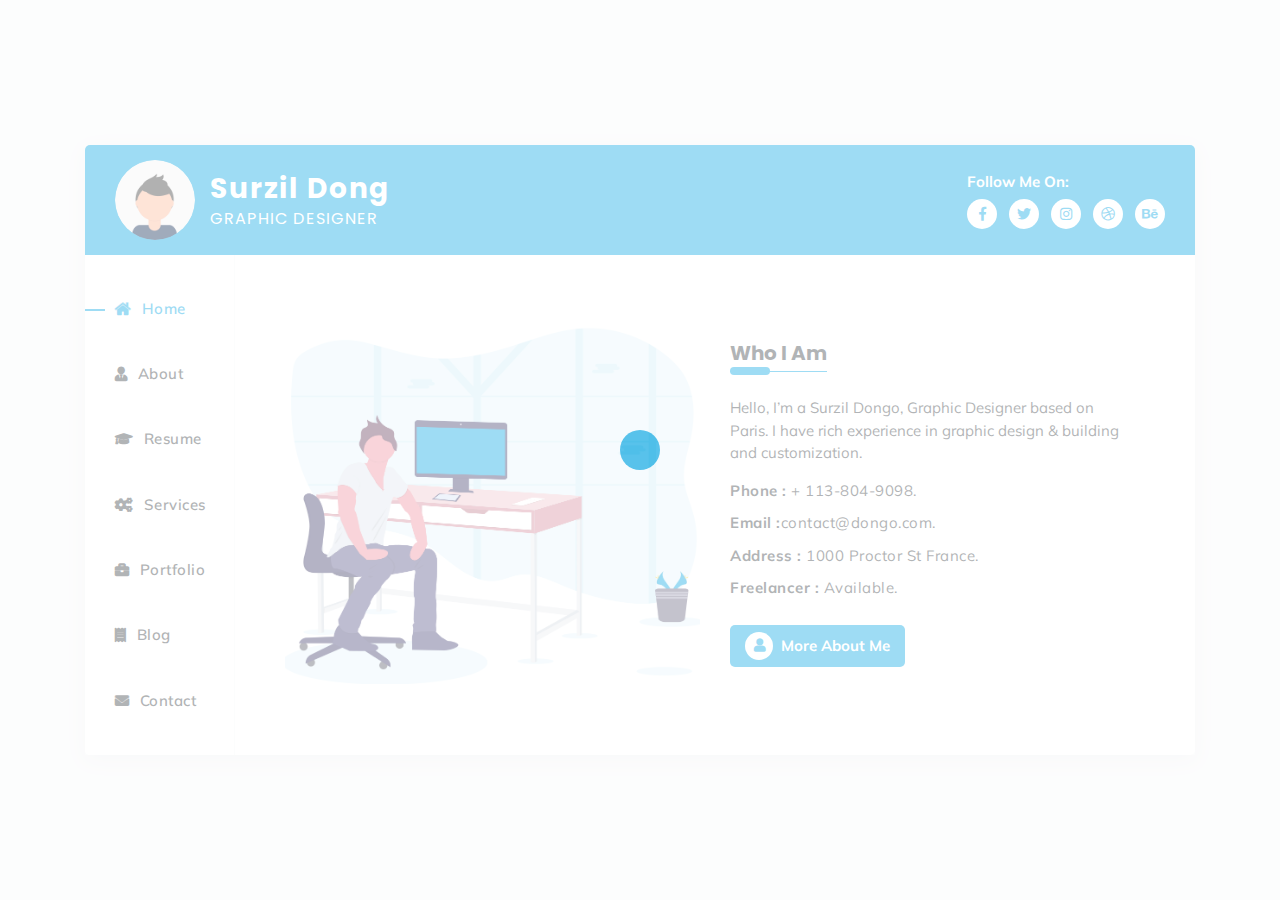
==== templates/JustTemplate/index-1.html @ 607d8e4d "app created" ====
<!doctype html>
<html lang="en">


<!-- Mirrored from assiagroupe.tech/dongo/dongo/index-1.html by HTTrack Website Copier/3.x [XR&CO'2014], Thu, 15 Feb 2024 16:10:01 GMT -->
<head>
    <!-- Meta -->
    <meta charset="UTF-8">
    <meta name="viewport" content="width=device-width, initial-scale=1.0">
    <meta http-equiv="X-UA-Compatible" content="ie=edge">

    <!-- favicon -->
    <link rel="icon" sizes="16x16" href="assets/img/favicon.png">

    <!-- Title -->
    <title> Dongo - vCard / Resume / Portfolio </title>

    <!-- CSS Plugins -->
    <link rel="stylesheet" href="assets/css/all.css">
    <link rel="stylesheet" href="assets/css/elegant-font-icons.css">
    <link rel="stylesheet" href="assets/css/bootstrap.min.css">
    <link rel="stylesheet" href="assets/css/magnific-popup.css">
    <link rel="stylesheet" href="assets/css/owl.carousel.css">

    <!-- Font Google -->
    <link href="https://fonts.googleapis.com/css?family=Poppins:300,400,500,600,700,800,900&amp;display=swap" rel="stylesheet">
    <link href="https://fonts.googleapis.com/css?family=Muli:300,400,500,600,700,800,900&amp;display=swap" rel="stylesheet">

    <!-- main style -->
    <link rel="stylesheet" href="assets/css/style.css">
    <link rel="stylesheet" href="assets/css/colors/color-1.css">
</head>

<body data-spy="scroll" data-target="#scrollspy" data-offset="1">

    <div class="page">
        <!--background -->
        <div class="bg">
            <ul class="bg-circles">
                <li></li>
                <li></li>
                <li></li>
                <li></li>
                <li></li>
                <li></li>
                <li></li>
                <li></li>
                <li></li>
                <li></li>
            </ul>
        </div>

        <div class="info-tab-area">
            <div class="container">
                <div class="info-tab-section">
                    <!--header-->
                    <div class="header d-flex align-items-center">
                        <div class="container">
                            <div class="row">
                                <div class="col-12">
                                    <div class="profile d-flex align-items-center">
                                        <div class="d-flex align-items-center">
                                            <a href="index-1.html"><img src="assets/img/profile.png" alt=""></a>
                                            <a class="desc" href="index-1.html">
                                                <h3 class="text-white mb-0">Surzil Dong</h3>
                                                <h6 class="text-white mb-0">GRAPHIC DESIGNER</h6>
                                            </a>
                                        </div>

                                        <!--social-links-->
                                        <div class="social-links ml-auto">
                                            <p class="text-white mb-5">Follow Me On:</p>
                                            <ul class="list-inline">
                                                <li><a href="#" class="text-white"><i class="fab fa-facebook-f"></i></a></li>
                                                <li><a href="#" class="text-white"><i class="fab fa-twitter"></i></a></li>
                                                <li><a href="#" class="text-white"><i class="fab fa-instagram"></i></a></li>
                                                <li><a href="#" class="text-white"><i class="fab fa-dribbble"></i></a></li>
                                                <li><a href="#" class="text-white"><i class="fab fa-behance"></i></a>
                                                </li>
                                            </ul>
                                        </div>

                                        <!--btn-toggle-->
                                        <div class="btn-toggler ml-auto" id="btnToggle">
                                            <span></span>
                                        </div>
                                    </div>
                                </div>
                            </div>
                        </div>
                    </div>

                    <!--info-tab-->
                    <div class="info-tab">
                        <!--navigation-->
                        <ul class="nav nav-tabs" id="myTab" role="tablist">
                            <li class="nav-item">
                                <a class="nav-link active" id="home-tab" data-toggle="tab" href="#home" role="tab" aria-controls="home" aria-selected="true">
                                    <span> <i class="fas fa-home"></i></span>
                                    <span>Home</span>
                                </a>
                            </li>
                            <li class="nav-item">
                                <a class="nav-link" id="about-tab" data-toggle="tab" href="#about" role="tab" aria-controls="about" aria-selected="false">
                                    <span><i class="fas fa-user-tie"></i></span>
                                    <span> About</span>
                                </a>
                            </li>

                            <li class="nav-item">
                                <a class="nav-link" id="resume-tab" data-toggle="tab" href="#resume" role="tab" aria-controls="resume" aria-selected="false">
                                    <span><i class="fas fa-graduation-cap"></i></span>
                                    <span>Resume</span>
                                </a>
                            </li>
                           
                            <li class="nav-item">
                                <a class="nav-link" id="services-tab" data-toggle="tab" href="#services" role="tab" aria-controls="services" aria-selected="false">
                                    <span><i class="fas fa-cogs"></i></span>
                                    <span>services</span>
                                </a>
                            </li>
                            <li class="nav-item">
                                <a class="nav-link" id="portfolio-tab" data-toggle="tab" href="#portfolio" role="tab" aria-controls="portfolio" aria-selected="false">
                                    <span><i class="fas fa-briefcase"></i></span>
                                    <span>Portfolio</span>
                                </a>
                            </li>
                           
                            <li class="nav-item">
                                <a class="nav-link" id="blog-tab" data-toggle="tab" href="#blog" role="tab" aria-controls="blog" aria-selected="false">
                                    <span><i class="fas fa-receipt"></i></span>
                                    <span>Blog</span>
                                </a>
                            </li>
                            <li class="nav-item">
                                <a class="nav-link" id="contact-tab" data-toggle="tab" href="#contact" role="tab" aria-controls="contact" aria-selected="false">
                                    <span><i class="fas fa-envelope"></i></span>
                                    <span>Contact</span>
                                </a>
                            </li>
                        </ul>

                        <!--tab-content-->
                        <div class="tab-content" id="myTabContent">
                            <!--Home-->
                            <div class="tab-pane fade show active" id="home" role="tabpanel" aria-labelledby="home-tab">
                                <div class="home-area d-flex align-items-center">
                                    <div class="home section">
                                        <div class="row">
                                            <div class="col-lg-6">
                                                <div class="hero">
                                                    <img src="assets/img/hero-1.png" alt="">
                                                </div>
                                            </div>
                                            <div class="col-lg-6 d-flex align-items-center">
                                                <div class="content">
                                                    <div class="section-title">
                                                        <h5>Who I Am</h5>
                                                    </div>
                                                    <p class="max-width-400 text-dark mb-15">
                                                        Hello, I’m a Surzil Dongo, Graphic Designer based on Paris.
                                                         I have rich experience in graphic design & building and customization.
                                                    </p>

                                                    <ul class="info list-inline mb-15">
                                                        <li class="text-dark"><span class="font-w-700">Phone :</span> + 113-804-9098.</li>
                                                        <li class="text-dark"><span class="font-w-700">Email :</span><a href="mailto:contact@dongo.com" class="text-dark">contact@dongo.com.</a></li>
                                                        <li class="text-dark"><span class="font-w-700">Address :</span> 1000 Proctor St France.</li>
                                                        <li class="text-dark"><span class="font-w-700">Freelancer :</span> Available.</li>
                                                    </ul>

                                                    <a href="#about" class="btn-custom" >
                                                        <span><i class="fas fa-user"></i></span>
                                                        <span>more about me</span>
                                                    </a>
                                                </div>
                                            </div>
                                        </div>
                                    </div>
                                </div>
                            </div>
                            <!--about-->
                            <div class="tab-pane fade" id="about" role="tabpanel" aria-labelledby="about-tab">
                                <div class="about section">
                                    <div class="row">
                                        <div class="col-md-12">
                                            <div class="section-title">
                                                <h5>About Me</h5>
                                            </div>
                                        </div>
                                    </div>
                                    <div class="row mb-20">
                                        <div class="col-lg-8">
                                            <div class="bio">
                                                <h6 class="cd-headline clip text-dark mb-15">
                                                    I Am a <span class="base-color"> Graphic Designer</span> based in Paris
                                                </h6>
                                                <p> Hi! , I am a graphic designer, and I'm very passionate and dedicated to my work. With 8 years experience
                                                        as a professional graphic designer, I have acquired the skills and knowledge
                                                         necessary to make your project a success.</p>  
                                                <p> 
                                                        but I find the most satisfaction in seeing the finished product do everything
                                                        for you that it was created to do
                                                        but I find the most
                                                        satisfaction in seeing the finished product do everything for you 
                                                        that it was created to do.  
                                                </p>
                                                <img src="assets/img/signature.png" alt="" class="mb-30 mt-5">
                                                <div class="d-flex align-items-center">
                                                    <a href="#" class="btn-custom">
                                                        <span><i class="fas fa-phone"></i></span>
                                                        <span>Contact Me</span>
                                                    </a>
                                                    <ul class="list-inline social-links ">
                                                        <li><a href="#" class="text-dark"><i class="fab fa-facebook-f"></i></a></li>
                                                        <li><a href="#" class="text-white"><i class="fab fa-twitter"></i></a></li>
                                                        <li><a href="#" class="text-white"><i class="fab fa-instagram"></i></a></li>
                                                        <li><a href="#" class="text-white"><i class="fab fa-dribbble"></i></a></li>
                                                        <li><a href="#" class="text-white"><i class="fab fa-behance"></i></a></li>
                                                    </ul>      
                                                </div>                                   
                                            </div>
                                        </div>
                                        <div class="col-lg-4">
                                            <div class="facts">
                                                    <div class="fact-item">
                                                        <div class="icon mb-0">
                                                            <i class="fas fa-folder-plus base-color"></i>
                                                        </div>
                                                        <p class="text-dark mb-0">129 Project Completed</p>
                                                    </div>
                                             
                                                    <div class="fact-item">
                                                        <div class="icon mb-0">
                                                            <i class="fas fa-coffee base-color"></i>
                                                        </div>
                                                        <p class="mb-0">+1000 Cup of coffee</p>
                                                    </div>
                                             
                                                    <div class="fact-item">
                                                        <div class="icon mb-0">
                                                            <i class="fas fa-smile base-color"></i>
                                                        </div>
                                                        <p class="mb-0">400 Satisfied Clients</p>
                                                    </div>
                                             
                                                    <div class="fact-item">
                                                        <div class="icon mb-0">
                                                            <i class="fas fa-medal base-color"></i>
                                                        </div>
                                                        <p class="mb-0">15 Nominees winner</p>
                                                    </div>
                                                
                                                    <div class="fact-item">
                                                        <div class="icon mb-0">
                                                            <i class="fas fa-certificate base-color"></i>
                                                        </div>
                                                        <p class="mb-0">8 Years job experience</p>
                                                    </div>
                                            </div>
                                        </div>
                                    </div>
                                    
                                   <!--Testimonials-->
                                    <div class="row ">
                                        <div class="col-md-12">
                                            <div class="section-sub-title mb-10">
                                                <h6>Testimonials</h6>
                                            </div>
                                        </div>
                                    </div> 
                                    <div class="row testimonials mb-20">
                                        <div class="col-lg-12">
                                            <div class="owl-carousel">
                                                <!--item 1-->
                                                <div class="item">                     
                                                    <div class="content">
                                                        <div class="icon">
                                                            <span class="icon_quotations"></span>
                                                        </div>
                                                        <p class="text-dark mb-15 mt-15">
                                                             Lorem ipsum dolor sit amet consec , tetur adipiscing elit.
                                                              Etiam fringilla pretium lacus, 
                                                             eu luctus neque ultu. Phasellus
                                                            faucibus orci a purus mattis tincidunt ut non nulla.
                                                        </p>
                            
                                                        <p class="author text-dark mb-0">
                                                            <span class="font-w-700">Mariam Mamado</span>
                                                            <span class="dot"></span> CEO Founder</p>
                                                    </div>
                                                    <div class="image">
                                                        <img src="assets/img/testimonials/avatar-1.png" alt="">
                                                    </div>
                            
                                                </div>
                            
                                                <!--item 2-->
                                                <div class="item ">
                                                    <div class="content">
                                                        <div class="icon">
                                                            <span class="icon_quotations base-color"></span>
                                                        </div>
                                                        <p class="text-dark mb-15 mt-15">
                                                             Lorem ipsum dolor sit amet consec , tetur adipiscing elit. Etiam fringilla pretium lacus, eu luctus neque ultu. Phasellus
                                                            faucibus orci a purus mattis tincidunt ut non nulla.
                                                        </p>
                                                        <p class="author text-dark mb-0">
                                                            <span class="font-w-700">Allison Smith</span>
                                                            <span class="dot"></span> CEO Founder</p>
                                                    </div>
                                                    <div class="image">
                                                        <img src="assets/img/testimonials/avatar-2.png" alt="">
                                                    </div>
                                                </div>
                            
                                                <!--item 3-->
                                                <div class="item">
                                                    <div class="content">
                                                        <div class="icon">
                                                            <span class="icon_quotations"></span>
                                                        </div>
                                                        <p class="text-dark mb-15 mt-15">
                                                         Lorem ipsum dolor sit amet consec , tetur adipiscing elit. Etiam fringilla pretium lacus, eu luctus neque ultu. Phasellus
                                                        faucibus orci a purus mattis tincidunt ut non nulla.
                                                        </p>
                                                        <p class="author text-dark mb-0">
                                                            <span class="font-w-700">Ayoub Martin</span>
                                                            <span class="dot"></span> Web Designer
                                                        </p>
                                                    </div>
                                                    <div class="image">
                                                        <img src="assets/img/testimonials/avatar-3.png" alt="">
                                                    </div>
                                                </div>
                                            </div>
                                        </div>
                                    </div>
                                    <!--Clients-->
                                    <div class="row ">
                                        <div class="col-md-12">
                                            <div class="section-sub-title mb-20">
                                                <h6>My Clients</h6>
                                            </div>
                                        </div>
                                    </div>
                                    <div class="row clients">
                                        <div class="col-lg-2 col-md-4 col-sm-4 col-4">
                                            <div class="item">
                                                <img src="assets/img/clients/1.png" alt="">
                                            </div>
                                        </div>
                                        <div class="col-lg-2 col-md-4 col-sm-4 col-4">
                                            <div class="item">
                                                <img src="assets/img/clients/2.png" alt="">
                                            </div>
                                        </div>
                                        <div class="col-lg-2 col-md-4 col-sm-4 col-4">
                                            <div class="item">
                                                <img src="assets/img/clients/3.png" alt="">
                                            </div>
                                        </div>
                                        <div class="col-lg-2 col-md-4 col-sm-4 col-4">
                                            <div class="item">
                                                <img src="assets/img/clients/4.png" alt="">
                                            </div>
                                        </div>
                                        <div class="col-lg-2 col-md-4 col-sm-4 col-4">
                                            <div class="item">
                                                <img src="assets/img/clients/5.png" alt="">
                                            </div>
                                        </div>
                                        <div class="col-lg-2 col-md-4 col-sm-4 col-4">
                                            <div class="item">
                                                <img src="assets/img/clients/6.png" alt="">
                                            </div>
                                        </div>
                                    </div>
                                </div>
                            </div>

                            <!--Resume-->
                            <div class="tab-pane fade" id="resume" role="tabpanel" aria-labelledby="resume-tab">
                                <div class="resume section">
                                    <div class="row">
                                        <div class="col-md-12">
                                            <div class="section-title">
                                                <h5>My Resume</h5>
                                            </div>
                                        </div>
                                    </div>
                                    <div class="row mb-30">
                                        <div class="col-lg-6">
                                            <div class="timeline">
                                                <!--item 1-->
                                                <div class="item">
                                                    <div class="content">
                                                        <h6 class="text-dark mb-10">Professional Graphic Designer</h6>
                                                        <small class="base-color">2019 - present</small>
                                                        <p class="text-dark mt-10 mb-0">Lorem ipsum dolor sit amet consectetur adipisicing elit. Velit praesentium
                                                            aut repellendus rem non repudiandaesint dolor illo officia dignissimos.</p>
                                                    </div>
                                                </div>

                                                <!--item 2-->
                                                <div class="item">
                                                    <div class="content">
                                                        <h6 class="text-dark mb-10">Frontend-developer</h6>
                                                        <small class="base-color">2015 - 2019</small>
                                                        <p class="text-dark pt-10 mb-0">Lorem ipsum dolor sit amet consectetur adipisicing elit. Velit praesentium
                                                            aut repellendus rem non repudiandae sint dolor illo officia dignissimos.</p>
                                                    </div>
                                                </div>

                                                <!--item 3-->
                                                <div class="item">
                                                    <div class="content">
                                                        <h6 class="text-dark mb-10">Graphic Designer</h6>                                                                                                   
                                                        <small class="base-color">2013 - 2015</small>
                                                        <p class="text-dark pt-10 mb-0">Lorem ipsum dolor sit amet consectetur adipisicing elit. Velit praesentium
                                                            aut repellendus rem non repudiandae sint dolor illo officia dignissimos.</p>
                                                    </div>
                                                </div>
                                            </div>
                                        </div>
                                        <div class="col-lg-6">
                                            <div class="timeline">
                                                <!--item 1-->
                                                <div class="item">
                                                    <div class="content">
                                                        <h6 class="text-dark mb-10">Academic Degree</h6>
                                                        <small class="base-color">2010 - 2013</small>
                                                        <p class="text-dark pt-10 mb-0">Lorem ipsum dolor sit amet consectetur adipisicing elit. Velit praesentium
                                                            aut repellendus rem non repudiandae sint dolor illo officia dignissimos.</p>
                                                    </div>
                                                </div>

                                                <!--item 2-->
                                                <div class="item">
                                                    <div class="content">
                                                        <h6 class="text-dark mb-10">Bachelor’s Degree</h6>
                                                        <small class="base-color">2008 - 2010 </small>
                                                        <p class="text-dark pt-10 mb-0">Lorem ipsum dolor sit amet consectetur adipisicing elit. Velit praesentium
                                                            aut repellendus rem non repudiandae sint dolor illo officia dignissimos.</p>
                                                    </div>
                                                </div>
                                                <!--item 3-->
                                                <div class="item">
                                                    <div class="content">
                                                        <h6 class="text-dark mb-10">Specialization Course</h6>
                                                        <small class="base-color">2005 - 2008 </small>
                                                        <p class="text-dark pt-10 mb-0">Lorem ipsum dolor sit amet consectetur adipisicing elit. Velit praesentium
                                                            aut repellendus rem non repudiandae sint dolor illo officia dignissimos.</p>
                                                    </div>
                                                </div>
                                            </div>
                                        </div>
                                    </div>
                                    <!--skills-->
                                    <div class="row ">
                                        <div class="col-md-12">
                                            <div class="section-sub-title mb-15">
                                                <h6>My Skills</h6>
                                            </div>
                                        </div>
                                    </div>

                                    <div class="row mb-10">
                                        <div class="col-lg-6">
                                            <div class="skills">
                                                <div class="skill-item">
                                                    <p class="text-dark font-w-600 mb-5">Photoshop</p>
                                                    <div class="skill-progress">
                                                        <div class="skill-progress-bar" role="progressbar" aria-valuenow="92" aria-valuemin="0" aria-valuemax="100">
                                                            <span>92%</span>
                                                        </div>
                                                    </div>
                                                </div>

                                                <div class="skill-item">
                                                    <p class="text-dark font-w-600 mb-5">Illustrator</p>
                                                    <div class="skill-progress">
                                                        <div class="skill-progress-bar" role="progressbar" aria-valuenow="80" aria-valuemin="0" aria-valuemax="100">
                                                            <span>80%</span>
                                                        </div>
                                                    </div>
                                                </div>

                                                <div class="skill-item">
                                                    <p class="text-dark font-w-600 mb-5">Adobe XD </p>
                                                    <div class="skill-progress">
                                                        <div class="skill-progress-bar" role="progressbar" aria-valuenow="75" aria-valuemin="0" aria-valuemax="100">
                                                            <span>75%</span>
                                                        </div>
                                                    </div>
                                                </div>

                                                <div class="skill-item">
                                                    <p class="text-dark font-w-600 mb-5">Figma</p>
                                                    <div class="skill-progress">
                                                        <div class="skill-progress-bar" role="progressbar" aria-valuenow="70" aria-valuemin="0" aria-valuemax="100">
                                                            <span>70%</span>
                                                        </div>
                                                    </div>
                                                </div>
                                            </div>
                                        </div>
                                        <div class="col-lg-6">
                                            <div class="skills">
                                                <div class="skill-item">
                                                    <p class="text-dark font-w-600 mb-5">Javascript</p>
                                                    <div class="skill-progress">
                                                        <div class="skill-progress-bar" role="progressbar" aria-valuenow="92" aria-valuemin="0" aria-valuemax="100">
                                                            <span>92%</span>
                                                        </div>
                                                    </div>
                                                </div>

                                                <div class="skill-item">
                                                    <p class="text-dark font-w-600 mb-5">React</p>
                                                    <div class="skill-progress">
                                                        <div class="skill-progress-bar" role="progressbar" aria-valuenow="75" aria-valuemin="0" aria-valuemax="100">
                                                            <span>75%</span>
                                                        </div>
                                                    </div>
                                                </div>

                                                <div class="skill-item">
                                                    <p class="text-dark font-w-600 mb-5">CSS </p>
                                                    <div class="skill-progress">
                                                        <div class="skill-progress-bar" role="progressbar" aria-valuenow="70" aria-valuemin="0" aria-valuemax="100">
                                                            <span>70%</span>
                                                        </div>
                                                    </div>
                                                </div>

                                                <div class="skill-item">
                                                    <p class="text-dark font-w-600 mb-5">HTML </p>
                                                    <div class="skill-progress">
                                                        <div class="skill-progress-bar" role="progressbar" aria-valuenow="65" aria-valuemin="0" aria-valuemax="100">
                                                            <span>65%</span>
                                                        </div>
                                                    </div>
                                                </div>
                                            </div>
                                        </div>
                                    </div>
                                    <div class="row mb-30">
                                        <div class="col-12">
                                            <a href="#" class="btn-custom">
                                                <span>
                                                    <i class="fas fa-cloud-download-alt"></i>
                                                </span>
                                                <span>Downland My CV</span>
                                            </a>
                                        </div>
                                    </div>
                                </div>
                            </div>

                            <!--Services-->
                            <div class="tab-pane fade" id="services" role="tabpanel" aria-labelledby="services-tab">
                                <div class="services section">
                                    <div class="row">
                                        <div class="col-md-12">
                                            <div class="section-title">
                                                <h5>My Services</h5>
                                            </div>
                                        </div>
                                    </div>
                                    <div class="row mb-20">
                                        <!-- item 1-->
                                        <div class="col-lg-6">
                                            <div class="item d-flex align-items-center">
                                                <div class="circle">
                                                    <span><i class="fas fa-camera-retro"></i> </span>
                                                </div>
                                                <div class="content">
                                                    <h6 class="text-dark mb-5">Photography</h6>
                                                    <p class="text-dark mb-0">
                                                        Lorem ipsum dolor sit amet consec tetuer adipiscing elit aenean come ligula eget .
                                                    </p>
                                                </div>
                                            </div>
                                        </div>
                                        <!-- item 2-->
                                        <div class="col-lg-6">
                                            <div class="item d-flex align-items-center">
                                                <div class="circle">
                                                    <span><i class="fas fa-palette"></i></span>
                                                </div>
                                                <div class="content">
                                                    <h6 class="text-dark mb-5">Web Design</h6>
                                                    <p class="text-dark mb-0">
                                                        Lorem ipsum dolor sit amet consec tetuer adipiscing elit aenean come ligula eget .
                                                    </p>
                                                </div>
                                            </div>
                                        </div>
                                        <!-- item 3-->
                                        <div class="col-lg-6">
                                            <div class="item d-flex align-items-center">
                                                <div class="circle">
                                                    <span> <i class="fas fa-code"></i></span>
                                                </div>
                                                <div class="content">
                                                    <h6 class="text-dark mb-5">Web Development</h6>
                                                    <p class="text-dark mb-0"> Lorem ipsum dolor sit amet consec tetuer adipiscing elit aenean come
                                                        ligula eget .</p>
                                                </div>
                                            </div>
                                        </div>

                                        <!-- item 4-->
                                        <div class="col-lg-6">
                                            <div class="item d-flex align-items-center">
                                                <div class="circle">
                                                    <span><i class="fas fa-images"></i></span>
                                                </div>
                                                <div class="content">
                                                    <h6 class="text-dark mb-5">Graphic Design</h6>
                                                    <p class="text-dark mb-0">Lorem ipsum dolor sit amet consec tetuer adipiscing elit aenean come
                                                        ligula eget.</p>
                                                </div>
                                            </div>
                                        </div>

                                        <!-- item 5-->
                                        <div class="col-lg-6">
                                            <div class="item d-flex align-items-center">
                                                <div class="circle">
                                                    <span><i class="fas fa-bullhorn"></i></span>
                                                </div>
                                                <div class="content">
                                                    <h6 class="text-dark mb-5">Branding</h6>
                                                    <p class="text-dark mb-0"> Lorem ipsum dolor sit amet consec tetuer adipiscing elit aenean come
                                                        ligula eget.</p>
                                                </div>
                                            </div>
                                        </div>
                                        <!-- item 6-->
                                        <div class="col-lg-6">
                                            <div class="item d-flex align-items-center">
                                                <div class="circle">
                                                    <span> <i class="fas fa-share-alt"></i></span>
                                                </div>
                                                <div class="content">
                                                    <h6 class="text-dark mb-5">Marketing</h6>
                                                    <p class="text-dark mb-0"> Lorem ipsum dolor sit amet consec tetuer adipiscing elit aenean come
                                                        ligula eget.</p>
                                                </div>
                                            </div>
                                        </div>
                                    </div>

                                    <!--Pricing Plans-->
                                    <div class="row">
                                        <div class="col-md-12">
                                            <div class="section-sub-title mb-20">
                                                <h6>Pricing Plans</h6>
                                            </div>
                                        </div>
                                    </div>
                                    <div class="row ">
                                        <div class="col-lg-4">
                                            <div class="pricing">
                                                <h6 class="text-dark mb-60">Basic</h6>
                                                <div class="content">
                                                    <div class="price">
                                                        <h3 class="base-color">19<span>$/month</span></h3>
                                                    </div>
                                                    <ul>                                                    
                                                        <li>10 Pages. </li>
                                                        <li>Free Installation.</li>
                                                        <li>Fee Hosting. </li>
                                                        <li>10 Addon Domains. </li>
                                                        <li>Email support</li>
                                                    </ul>
                                                    <a href="#" class="btn-custom">
                                                        <span><i class="fas fa-arrow-right"></i></span>
                                                        <span>Get Service</span>
                                                    </a>
                                                </div>
                                            </div>
                                        </div>
                                        <div class="col-lg-4">
                                            <div class="pricing active">
                                                <h6 class="text-dark mb-60">Standard</h6>
                                                <div class="content">
                                                    <div class="price ">
                                                        <h3 class="base-color">29<span>$/month</span></h3>
                                                    </div>
                                                    <ul>
                                                        <li> 20 Pages. </li>
                                                        <li> Free Installation.</li>
                                                        <li> Fee Hosting. </li>
                                                        <li> 20 Addon Domains. </li>
                                                        <li>Mon-Fri support</li>
                                                    </ul>
                                                    <a href="#" class="btn-custom">
                                                        <span>
                                                            <i class="fas fa-arrow-right"></i>
                                                        </span>
                                                        <span>Get Service</span>
                                                    </a>
                                                </div>
                                            </div>
                                        </div>
                                        <div class="col-lg-4">
                                            <div class="pricing">
                                                <h6 class="text-dark mb-60">Premium</h6>
                                                <div class="content">
                                                    <div class="price">
                                                        <h3 class="base-color">39<span>$/month</span></h3>
                                                    </div>
                                                    <ul>
                                                        <li> 30 Pages. </li>
                                                        <li> Free Installation.</li>
                                                        <li> Fee Hosting. </li>
                                                        <li> 30 Addon Domains. </li>
                                                        <li>24/7 support</li>
                                                    </ul>
                                                    <a href="#" class="btn-custom">
                                                        <span>
                                                            <i class="fas fa-arrow-right"></i>
                                                        </span>
                                                        <span>Get Service</span>
                                                    </a>
                                                </div>
                                            </div>
                                        </div>
                                    </div>
                                </div>
                            </div>

                            <!--Portfolio-->
                            <div class="tab-pane fade" id="portfolio" role="tabpanel" aria-labelledby="portfolio-tab">
                                <div class="portfolio section">
                                    <div class="row">
                                        <div class="col-md-12">
                                            <div class="section-title">
                                                <h5>My Portfolio</h5>
                                            </div>
                                        </div>
                                    </div>

                                    <!--items -->
                                    <div class="inner-items">
                                        <div class="row">
                                            <div class="col-lg-4 col-md-6">
                                                <!--item 1 -->
                                                <div class="item">
                                                    <div class="image">
                                                        <img src="assets/img/portfolio/1.jpg" alt="">
                                                        <div class="overly">
                                                            <div class="info d-flex align-items-center">
                                                                <p  class="text-white mb-0">Festival banner</p>
                                                                <div class="details d-flex align-items-center ml-auto">
                                                                    <a href="assets/img/portfolio/1.jpg" class="view-work">
                                                                        <i class="fas fa-images"></i>
                                                                    </a>
                                                                    <a href="portfolio-single.html" >
                                                                        <i class="fas fa-link"></i>
                                                                    </a>                                                             
                                                                </div>
                                                            </div>          
                                                        </div>
                                                    </div>
                                                </div>
                                            </div>

                                            <div class="col-lg-4 col-md-6">
                                                <!--item 2-->
                                                <div class="item">
                                                    <div class="image">
                                                        <img src="assets/img/portfolio/2.jpg" alt="">
                                                        <div class="overly">
                                                            <div class="info d-flex align-items-center">
                                                                <p class="text-white mb-0">Logo</p>
                                                                <div class="details d-flex align-items-center ml-auto">
                                                                    <a href="assets/img/portfolio/2.jpg" class="view-work">
                                                                        <i class="fas fa-images"></i>
                                                                    </a>
                                                                    <a href="portfolio-single.html">
                                                                        <i class="fas fa-link"></i>
                                                                    </a>
                                                                </div>
                                                            </div>
                                                        </div>
                                                    </div>
                                                </div>
                                            </div>

                                            <div class="col-lg-4 col-md-6">
                                                <!--item 3-->
                                                <div class="item">
                                                    <div class="image">
                                                        <img src="assets/img/portfolio/3.jpg" alt="">
                                                        <div class="overly">
                                                            <div class="info d-flex align-items-center">
                                                            <p class="text-white mb-0">Product Design</p>
                                                            <div class="details d-flex align-items-center ml-auto">
                                                                <a href="assets/img/portfolio/3.jpg" class="view-work">
                                                                    <i class="fas fa-images"></i>
                                                                </a>
                                                                <a href="portfolio-single.html">
                                                                    <i class="fas fa-link"></i>
                                                                </a>
                                                            </div>
                                                            </div>
                                                        </div>
                                                    </div>
                                                </div>
                                            </div>

                                            <div class="col-lg-4 col-md-6">
                                                <!--item 4-->
                                                <div class="item">
                                                    <div class="image">
                                                        <img src="assets/img/portfolio/4.jpg" alt="">
                                                        <div class="overly">
                                                            <div class="info d-flex align-items-center">
                                                                <p class="text-white mb-0">Festival banner</p>
                                                                <div class="details d-flex align-items-center ml-auto">
                                                                    <a href="assets/img/portfolio/4.jpg" class="view-work">
                                                                        <i class="fas fa-images"></i>
                                                                    </a>
                                                                    <a href="portfolio-single.html">
                                                                        <i class="fas fa-link"></i>
                                                                    </a>
                                                                </div>
                                                            </div>
                                                        </div>
                                                    </div>
                                                </div>
                                            </div>
                                            <div class="col-lg-4 col-md-6">
                                                <!--item 5-->
                                                <div class="item">
                                                    <div class="image">
                                                        <img src="assets/img/portfolio/5.jpg" alt="">
                                                        <div class="overly">
                                                            <div class="info d-flex align-items-center">
                                                                <p class="text-white mb-0">Logo</p>
                                                                <div class="details d-flex align-items-center ml-auto">
                                                                    <a href="assets/img/portfolio/5.jpg" class="view-work">
                                                                            <i class="fas fa-images"></i>
                                                                    </a>
                                                                    <a href="portfolio-single.html">
                                                                        <i class="fas fa-link"></i>
                                                                    </a>
                                                                </div>
                                                            </div>
                                                        </div>
                                                    </div>
                                                </div>
                                            </div>
                                            
                                            <div class="col-lg-4 col-md-6">
                                                <!--item 6-->
                                                <div class="item">
                                                    <div class="image">
                                                        <img src="assets/img/portfolio/6.jpg" alt="">
                                                        <div class="overly">
                                                            <div class="info d-flex align-items-center">
                                                                <p class="text-white mb-0">Product Design</p>
                                                                <div class="details d-flex align-items-center ml-auto">
                                                                    <a href="assets/img/portfolio/6.jpg" class="view-work">
                                                                        <i class="fas fa-images"></i>
                                                                    </a>
                                                                    <a href="portfolio-single.html">
                                                                        <i class="fas fa-link"></i>
                                                                    </a>
                                                                </div>
                                                            </div>
                                                        </div>
                                                    </div>
                                                </div>
                                            </div>
                                            <div class="col-lg-4 col-md-6">
                                                <!--item 7-->
                                                <div class="item">
                                                    <div class="image">
                                                        <img src="assets/img/portfolio/7.jpg" alt="">
                                                            <div class="overly">
                                                                <div class="info d-flex align-items-center">
                                                                    <p class="text-white mb-0">Festival Banner</p>
                                                                    <div class="details d-flex align-items-center ml-auto">
                                                                    <a href="assets/img/portfolio/7.jpg" class="view-work">
                                                                        <i class="fas fa-images"></i>
                                                                    </a>
                                                                    <a href="portfolio-single.html">
                                                                        <i class="fas fa-external-link-alt"></i>
                                                                    </a>
                                                                </div>
                                                            </div>
                                                        </div>
                                                    </div>
                                                </div>
                                            </div>
                                            <div class="col-lg-4 col-md-6">
                                                <!--item 8-->
                                                <div class="item">
                                                    <div class="image">
                                                        <img src="assets/img/portfolio/8.jpg" alt="">
                                                        <div class="overly">
                                                            <div class="info d-flex align-items-center">
                                                                <p class="text-white mb-0">Logo</p>
                                                                <div class="details d-flex align-items-center ml-auto">
                                                                    <a href="assets/img/portfolio/8.jpg" class="view-work">
                                                                        <i class="fas fa-images"></i>
                                                                    </a>
                                                                    <a href="portfolio-single.html">
                                                                        <i class="fas fa-external-link-alt"></i>
                                                                    </a>
                                                                </div>
                                                            </div>
                                                        </div>
                                                    </div>
                                                </div>
                                            </div>
                                            <div class="col-lg-4 col-md-6">
                                                <!--item 9-->
                                                <div class="item">
                                                    <div class="image">
                                                        <img src="assets/img/portfolio/9.jpg" alt="">
                                                        <div class="overly"> 
                                                            <div class="info d-flex align-items-center">                                                                            
                                                                <p class="text-white mb-0">Product Design</p>
                                                                <div class="details d-flex align-items-center ml-auto">
                                                                    <a href="assets/img/portfolio/9.jpg" class="view-work">
                                                                        <i class="fas fa-images"></i>
                                                                    </a>
                                                                    <a href="portfolio-single.html">
                                                                        <i class="fas fa-external-link-alt"></i>
                                                                    </a>
                                                                </div>
                                                            </div> 
                                                        </div>
                                                    </div>
                                                </div>
                                            </div>
                                        </div>
                                    </div>
                                </div>
                            </div>

                            <!--blog-->
                            <div class="tab-pane fade" id="blog" role="tabpanel" aria-labelledby="blog-tab">
                                <div class="blog section">
                                    <div class="row">
                                        <div class="col-md-12">
                                            <div class="section-title">
                                                <h5>My Last Post</h5>
                                            </div>
                                        </div>
                                    </div>
                                    <div class="row">
                                        <!--item-->
                                        <div class="col-lg-6 col-md-12">
                                            <div class="item">
                                                <div class="image">
                                                    <img src="assets/img/blog/1.jpg" alt="">
                                                </div>
                                                <div class="content">
                                                    <div class="date">
                                                        <a href="blog-single.html">02
                                                            <span class="mb-0 text-white">May</span>
                                                        </a>
                                                    </div>

                                                    <h5 class="title mt-20 mb-20">
                                                        <a href="blog-single.html" class="text-dark">Best Resources And Tuto To help you learn Graphic Design</a>
                                                    </h5>

                                                    <ul class="tags list-inline">
                                                        <li class="text-muted">#resources</li>
                                                        <li class="text-muted">#graphic</li>
                                                        <li class="text-muted">#tuto</li>
                                                        <li class="text-muted">#design</li>
                                                    </ul>
                                                </div>
                                            </div>
                                        </div>
                                        <!--item-->
                                        <div class="col-lg-6 col-md-12">
                                            <div class="item">
                                                <div class="image">
                                                    <img src="assets/img/blog/2.jpg" alt="">
                                                </div>
                                                <div class="content">
                                                    <div class="date">
                                                        <a href="blog-single.html">02
                                                            <span class="mb-0 text-white">May</span>
                                                        </a>
                                                    </div>

                                                    <h5 class="title mt-25 mb-20">
                                                        <a href="blog-single.html" class="text-dark">How to create Your First UX Design Portfolio?</a>
                                                    </h5>
                                                    <ul class="tags list-inline">
                                                        <li class="text-muted">#portfolio</li>
                                                        <li class="text-muted">#UX</li>
                                                        <li class="text-muted">#Design</li>
                                                        <li class="text-muted">#website</li>
                                                    </ul>
                                                </div>
                                            </div>
                                        </div>
                                        <!--item-->
                                        <div class="col-lg-6 col-md-12">
                                            <div class="item">
                                                <div class="image">
                                                    <img src="assets/img/blog/3.jpg" alt="">
                                                </div>
                                                <div class="content">
                                                    <div class="date">
                                                        <a href="blog-single.html">02
                                                            <span class="mb-0 text-white">May</span>
                                                        </a>
                                                    </div>

                                                    <h5 class="title mt-20 mb-20">
                                                        <a href="blog-single.html" class="text-dark">Everything You Need to Know About Working From Home </a>
                                                    </h5>
                                                    <ul class="tags list-inline">
                                                        <li class="text-muted">#working</li>
                                                        <li class="text-muted">#remote</li>
                                                        <li class="text-muted">#fromhome</li>
                                                        <li class="text-muted">#info</li>
                                                    </ul>
                                                </div>
                                            </div>
                                        </div>
                                        <!--item-->
                                        <div class="col-lg-6 col-md-12">
                                            <div class="item">
                                                <div class="image">
                                                    <img src="assets/img/blog/4.jpg" alt="">
                                                </div>
                                                <div class="content">
                                                    <div class="date">
                                                        <a href="blog-single.html">02
                                                            <span class="mb-0 text-white">May</span>
                                                        </a>
                                                    </div>

                                                    <h5 class="title mt-20 mb-20">
                                                        <a href="blog-single.html" class="text-dark">How to Increase Your Productivity in the age of coronavirus</a>
                                                    </h5>
                                                    <ul class="tags list-inline">
                                                        <li class="text-muted">#Productivity</li>
                                                        <li class="text-muted">#Business</li>
                                                        <li class="text-muted">#tools</li>
                                                        <li class="text-muted">#corona</li>
                                                    </ul>
                                                </div>
                                            </div>
                                        </div>
                                    </div>
                                    <div class="row mb-20">
                                        <div class="col-12">
                                            <!--pagination-->
                                            <div class="pagination-nav">
                                                <ul class="pagination">
                                                    <li class="active"><a href="#">1</a></li>
                                                    <li><a href="#">2</a></li>
                                                    <li><a href="#">3</a></li>
                                                    <li><a href="#">4</a></li>
                                                    <li><a href="#"><i class="fas fa-angle-double-right"></i></a></li>
                                                </ul>
                                            </div>
                                        </div>
                                    </div>
                                </div>
                            </div>

                            <!--contact-->
                            <div class="tab-pane fade" id="contact" role="tabpanel" aria-labelledby="contact-tab">
                                <div class="contact section">
                                    <div class="row">
                                        <div class="col-md-12">
                                            <div class="section-title">
                                                <h5> Contact Me</h5>
                                            </div>
                                        </div>
                                    </div>
                                    <div class="row">
                                        <div class="col-lg-5">
                                            <h6 class="text-dark">Get in Touch</h6>
                                            <p class="text-dark mb-20">Lorem ipsum dolor sit amet, consectetuer adipiscing elit, sed diam nonummy nibh euismod tincidunt ut laoreet dolore.
                                            </p>
                                            <div class="contact-info">
                                                <div class="item mb-20 d-flex align-items-center">
                                                    <div class="icon">
                                                        <i class="fas fa-phone base-color"></i>
                                                    </div>
                                                    <div class="details">
                                                        <p class="text-dark font-w-700 mb-0">Phone: </p>
                                                        <p class="text-dark mb-0">+113-804-9098</p>
                                                    </div>
                                                </div>
                                                <div class="item mb-20 d-flex align-items-center">
                                                    <div class="icon">
                                                        <i class="fas fa-envelope base-color"> </i>
                                                    </div>
                                                    <div>
                                                        <p class="text-dark font-w-700 mb-0">Email: </p>
                                                        <p class="mb-0">
                                                            <a href="mailto:contact@dongo.com" class="text-dark">contact@dongo.com</a>
                                                        </p>
                                                    </div>
                                                </div>
                                                <div class="item mb-20 d-flex align-items-center">
                                                    <div class="icon">
                                                        <i class="fas fa-map-marker-alt base-color"> </i>
                                                    </div>
                                                    <div>
                                                        <p class="text-dark font-w-700 mb-0">Adress: </p>
                                                        <p class="text-dark mb-0">1000 Proctor St USA.</p>
                                                    </div>
                                                </div>
                                            </div>
                                        </div>
                                        <div class="col-lg-7">
                                            <div class="google-map mb-30">
                                                <iframe src="https://www.google.com/maps/embed?pb=!1m18!1m12!1m3!1d3104.5761533072873!2d-78.19644468515456!3d38.91080675375955!2m3!1f0!2f0!3f0!3m2!1i1024!2i768!4f13.1!3m3!1m2!1s0x89b5c5dc680d0b2b%3A0x1e9ff0b6bb7a2f87!2s1000%20Proctor%20Ln%2C%20Front%20Royal%2C%20VA%2022630%2C%20%C3%89tats-Unis!5e0!3m2!1sfr!2sma!4v1578068093888!5m2!1sfr!2sma"
                                                    allowfullscreen=""></iframe>
                                            </div>
                                        </div>
                                    </div>
                                    <div class="row">
                                        <div class="col-lg-12 ">
                                            <form action="https://assiagroupe.tech/dongo/dongo/php/mail.php" method="post" id="main_contact_form" class="form contact_form">
                                                <div class="alert alert-success contact_msg " style="display: none" role="alert">
                                                    Your message was sent successfully.
                                                </div>
                                                <div class="form-group">
                                                    <input type="text" name="name" id="name" class="form-control" placeholder="Name">
                                                </div>

                                                <div class="form-group">
                                                    <input type="email" name="email" id="email" class="form-control" placeholder="Email" required="required">
                                                </div>

                                                <div class="form-group">
                                                    <input type="text" name="subject" id="subject" class="form-control" placeholder="Subject" required="required">
                                                </div>

                                                <div class="form-group">
                                                    <textarea name="message" id="message" cols="30" rows="5" class="form-control" placeholder="Message"></textarea>
                                                </div>

                                                <button type="submit" name="submit" class="btn-custom">
                                                    <span>
                                                        <i class="fas fa-paper-plane"></i>
                                                    </span>
                                                    <span> Send Message</span>
                                                </button>
                                            </form>
                                        </div>
                                    </div>
                                </div>
                            </div>
                        </div>
                    </div>
                </div>
            </div>
        </div>
    </div>

    

    <!--loading -->
    <div class="loading">
        <div class="circle"></div>
    </div>



    <!-- jQuery first, then Popper.js, then Bootstrap JS -->
    <script src="assets/js/jquery-3.5.0.min.js"></script>
    <script src="assets/js/popper.min.js"></script>
    <script src="assets/js/bootstrap.min.js"></script>

    <!-- JS Plugins  -->
    <script src="assets/js/jquery.magnific-popup.min.js"></script>
    <script src="assets/js/ajax-contact.js"></script>
    <script src="assets/js/owl.carousel.min.js"></script>
    <script src="assets/js/main.js"></script>

</body>


<!-- Mirrored from assiagroupe.tech/dongo/dongo/index-1.html by HTTrack Website Copier/3.x [XR&CO'2014], Thu, 15 Feb 2024 16:10:11 GMT -->
</html>
---- templates/JustTemplate/assets/css/elegant-font-icons.css ----
@font-face{font-family:eleganticons;src:url(../fonts/ElegantIcons.eot);src:url(../fonts/ElegantIconsd41d.eot?#iefix) format('embedded-opentype'),url(../fonts/ElegantIcons.woff) format('woff'),url(../fonts/ElegantIcons.ttf) format('truetype'),url(../fonts/ElegantIcons.svg#ElegantIcons) format('svg');font-weight:400;font-style:normal}[data-icon]:before{font-family:eleganticons;content:attr(data-icon);speak:none;font-weight:400;font-variant:normal;text-transform:none;line-height:1;-webkit-font-smoothing:antialiased;-moz-osx-font-smoothing:grayscale}.arrow_up,.arrow_down,.arrow_left,.arrow_right,.arrow_left-up,.arrow_right-up,.arrow_right-down,.arrow_left-down,.arrow-up-down,.arrow_up-down_alt,.arrow_left-right_alt,.arrow_left-right,.arrow_expand_alt2,.arrow_expand_alt,.arrow_condense,.arrow_expand,.arrow_move,.arrow_carrot-up,.arrow_carrot-down,.arrow_carrot-left,.arrow_carrot-right,.arrow_carrot-2up,.arrow_carrot-2down,.arrow_carrot-2left,.arrow_carrot-2right,.arrow_carrot-up_alt2,.arrow_carrot-down_alt2,.arrow_carrot-left_alt2,.arrow_carrot-right_alt2,.arrow_carrot-2up_alt2,.arrow_carrot-2down_alt2,.arrow_carrot-2left_alt2,.arrow_carrot-2right_alt2,.arrow_triangle-up,.arrow_triangle-down,.arrow_triangle-left,.arrow_triangle-right,.arrow_triangle-up_alt2,.arrow_triangle-down_alt2,.arrow_triangle-left_alt2,.arrow_triangle-right_alt2,.arrow_back,.icon_minus-06,.icon_plus,.icon_close,.icon_check,.icon_minus_alt2,.icon_plus_alt2,.icon_close_alt2,.icon_check_alt2,.icon_zoom-out_alt,.icon_zoom-in_alt,.icon_search,.icon_box-empty,.icon_box-selected,.icon_minus-box,.icon_plus-box,.icon_box-checked,.icon_circle-empty,.icon_circle-slelected,.icon_stop_alt2,.icon_stop,.icon_pause_alt2,.icon_pause,.icon_menu,.icon_menu-square_alt2,.icon_menu-circle_alt2,.icon_ul,.icon_ol,.icon_adjust-horiz,.icon_adjust-vert,.icon_document_alt,.icon_documents_alt,.icon_pencil,.icon_pencil-edit_alt,.icon_pencil-edit,.icon_folder-alt,.icon_folder-open_alt,.icon_folder-add_alt,.icon_info_alt,.icon_error-oct_alt,.icon_error-circle_alt,.icon_error-triangle_alt,.icon_question_alt2,.icon_question,.icon_comment_alt,.icon_chat_alt,.icon_vol-mute_alt,.icon_volume-low_alt,.icon_volume-high_alt,.icon_quotations,.icon_quotations_alt2,.icon_clock_alt,.icon_lock_alt,.icon_lock-open_alt,.icon_key_alt,.icon_cloud_alt,.icon_cloud-upload_alt,.icon_cloud-download_alt,.icon_image,.icon_images,.icon_lightbulb_alt,.icon_gift_alt,.icon_house_alt,.icon_genius,.icon_mobile,.icon_tablet,.icon_laptop,.icon_desktop,.icon_camera_alt,.icon_mail_alt,.icon_cone_alt,.icon_ribbon_alt,.icon_bag_alt,.icon_creditcard,.icon_cart_alt,.icon_paperclip,.icon_tag_alt,.icon_tags_alt,.icon_trash_alt,.icon_cursor_alt,.icon_mic_alt,.icon_compass_alt,.icon_pin_alt,.icon_pushpin_alt,.icon_map_alt,.icon_drawer_alt,.icon_toolbox_alt,.icon_book_alt,.icon_calendar,.icon_film,.icon_table,.icon_contacts_alt,.icon_headphones,.icon_lifesaver,.icon_piechart,.icon_refresh,.icon_link_alt,.icon_link,.icon_loading,.icon_blocked,.icon_archive_alt,.icon_heart_alt,.icon_star_alt,.icon_star-half_alt,.icon_star,.icon_star-half,.icon_tools,.icon_tool,.icon_cog,.icon_cogs,.arrow_up_alt,.arrow_down_alt,.arrow_left_alt,.arrow_right_alt,.arrow_left-up_alt,.arrow_right-up_alt,.arrow_right-down_alt,.arrow_left-down_alt,.arrow_condense_alt,.arrow_expand_alt3,.arrow_carrot_up_alt,.arrow_carrot-down_alt,.arrow_carrot-left_alt,.arrow_carrot-right_alt,.arrow_carrot-2up_alt,.arrow_carrot-2dwnn_alt,.arrow_carrot-2left_alt,.arrow_carrot-2right_alt,.arrow_triangle-up_alt,.arrow_triangle-down_alt,.arrow_triangle-left_alt,.arrow_triangle-right_alt,.icon_minus_alt,.icon_plus_alt,.icon_close_alt,.icon_check_alt,.icon_zoom-out,.icon_zoom-in,.icon_stop_alt,.icon_menu-square_alt,.icon_menu-circle_alt,.icon_document,.icon_documents,.icon_pencil_alt,.icon_folder,.icon_folder-open,.icon_folder-add,.icon_folder_upload,.icon_folder_download,.icon_info,.icon_error-circle,.icon_error-oct,.icon_error-triangle,.icon_question_alt,.icon_comment,.icon_chat,.icon_vol-mute,.icon_volume-low,.icon_volume-high,.icon_quotations_alt,.icon_clock,.icon_lock,.icon_lock-open,.icon_key,.icon_cloud,.icon_cloud-upload,.icon_cloud-download,.icon_lightbulb,.icon_gift,.icon_house,.icon_camera,.icon_mail,.icon_cone,.icon_ribbon,.icon_bag,.icon_cart,.icon_tag,.icon_tags,.icon_trash,.icon_cursor,.icon_mic,.icon_compass,.icon_pin,.icon_pushpin,.icon_map,.icon_drawer,.icon_toolbox,.icon_book,.icon_contacts,.icon_archive,.icon_heart,.icon_profile,.icon_group,.icon_grid-2x2,.icon_grid-3x3,.icon_music,.icon_pause_alt,.icon_phone,.icon_upload,.icon_download,.social_facebook,.social_twitter,.social_pinterest,.social_googleplus,.social_tumblr,.social_tumbleupon,.social_wordpress,.social_instagram,.social_dribbble,.social_vimeo,.social_linkedin,.social_rss,.social_deviantart,.social_share,.social_myspace,.social_skype,.social_youtube,.social_picassa,.social_googledrive,.social_flickr,.social_blogger,.social_spotify,.social_delicious,.social_facebook_circle,.social_twitter_circle,.social_pinterest_circle,.social_googleplus_circle,.social_tumblr_circle,.social_stumbleupon_circle,.social_wordpress_circle,.social_instagram_circle,.social_dribbble_circle,.social_vimeo_circle,.social_linkedin_circle,.social_rss_circle,.social_deviantart_circle,.social_share_circle,.social_myspace_circle,.social_skype_circle,.social_youtube_circle,.social_picassa_circle,.social_googledrive_alt2,.social_flickr_circle,.social_blogger_circle,.social_spotify_circle,.social_delicious_circle,.social_facebook_square,.social_twitter_square,.social_pinterest_square,.social_googleplus_square,.social_tumblr_square,.social_stumbleupon_square,.social_wordpress_square,.social_instagram_square,.social_dribbble_square,.social_vimeo_square,.social_linkedin_square,.social_rss_square,.social_deviantart_square,.social_share_square,.social_myspace_square,.social_skype_square,.social_youtube_square,.social_picassa_square,.social_googledrive_square,.social_flickr_square,.social_blogger_square,.social_spotify_square,.social_delicious_square,.icon_printer,.icon_calulator,.icon_building,.icon_floppy,.icon_drive,.icon_search-2,.icon_id,.icon_id-2,.icon_puzzle,.icon_like,.icon_dislike,.icon_mug,.icon_currency,.icon_wallet,.icon_pens,.icon_easel,.icon_flowchart,.icon_datareport,.icon_briefcase,.icon_shield,.icon_percent,.icon_globe,.icon_globe-2,.icon_target,.icon_hourglass,.icon_balance,.icon_rook,.icon_printer-alt,.icon_calculator_alt,.icon_building_alt,.icon_floppy_alt,.icon_drive_alt,.icon_search_alt,.icon_id_alt,.icon_id-2_alt,.icon_puzzle_alt,.icon_like_alt,.icon_dislike_alt,.icon_mug_alt,.icon_currency_alt,.icon_wallet_alt,.icon_pens_alt,.icon_easel_alt,.icon_flowchart_alt,.icon_datareport_alt,.icon_briefcase_alt,.icon_shield_alt,.icon_percent_alt,.icon_globe_alt,.icon_clipboard{font-family:eleganticons;speak:none;font-style:normal;font-weight:400;font-variant:normal;text-transform:none;line-height:1;-webkit-font-smoothing:antialiased}.arrow_up:before{content:"\21"}.arrow_down:before{content:"\22"}.arrow_left:before{content:"\23"}.arrow_right:before{content:"\24"}.arrow_left-up:before{content:"\25"}.arrow_right-up:before{content:"\26"}.arrow_right-down:before{content:"\27"}.arrow_left-down:before{content:"\28"}.arrow-up-down:before{content:"\29"}.arrow_up-down_alt:before{content:"\2a"}.arrow_left-right_alt:before{content:"\2b"}.arrow_left-right:before{content:"\2c"}.arrow_expand_alt2:before{content:"\2d"}.arrow_expand_alt:before{content:"\2e"}.arrow_condense:before{content:"\2f"}.arrow_expand:before{content:"\30"}.arrow_move:before{content:"\31"}.arrow_carrot-up:before{content:"\32"}.arrow_carrot-down:before{content:"\33"}.arrow_carrot-left:before{content:"\34"}.arrow_carrot-right:before{content:"\35"}.arrow_carrot-2up:before{content:"\36"}.arrow_carrot-2down:before{content:"\37"}.arrow_carrot-2left:before{content:"\38"}.arrow_carrot-2right:before{content:"\39"}.arrow_carrot-up_alt2:before{content:"\3a"}.arrow_carrot-down_alt2:before{content:"\3b"}.arrow_carrot-left_alt2:before{content:"\3c"}.arrow_carrot-right_alt2:before{content:"\3d"}.arrow_carrot-2up_alt2:before{content:"\3e"}.arrow_carrot-2down_alt2:before{content:"\3f"}.arrow_carrot-2left_alt2:before{content:"\40"}.arrow_carrot-2right_alt2:before{content:"\41"}.arrow_triangle-up:before{content:"\42"}.arrow_triangle-down:before{content:"\43"}.arrow_triangle-left:before{content:"\44"}.arrow_triangle-right:before{content:"\45"}.arrow_triangle-up_alt2:before{content:"\46"}.arrow_triangle-down_alt2:before{content:"\47"}.arrow_triangle-left_alt2:before{content:"\48"}.arrow_triangle-right_alt2:before{content:"\49"}.arrow_back:before{content:"\4a"}.icon_minus-06:before{content:"\4b"}.icon_plus:before{content:"\4c"}.icon_close:before{content:"\4d"}.icon_check:before{content:"\4e"}.icon_minus_alt2:before{content:"\4f"}.icon_plus_alt2:before{content:"\50"}.icon_close_alt2:before{content:"\51"}.icon_check_alt2:before{content:"\52"}.icon_zoom-out_alt:before{content:"\53"}.icon_zoom-in_alt:before{content:"\54"}.icon_search:before{content:"\55"}.icon_box-empty:before{content:"\56"}.icon_box-selected:before{content:"\57"}.icon_minus-box:before{content:"\58"}.icon_plus-box:before{content:"\59"}.icon_box-checked:before{content:"\5a"}.icon_circle-empty:before{content:"\5b"}.icon_circle-slelected:before{content:"\5c"}.icon_stop_alt2:before{content:"\5d"}.icon_stop:before{content:"\5e"}.icon_pause_alt2:before{content:"\5f"}.icon_pause:before{content:"\60"}.icon_menu:before{content:"\61"}.icon_menu-square_alt2:before{content:"\62"}.icon_menu-circle_alt2:before{content:"\63"}.icon_ul:before{content:"\64"}.icon_ol:before{content:"\65"}.icon_adjust-horiz:before{content:"\66"}.icon_adjust-vert:before{content:"\67"}.icon_document_alt:before{content:"\68"}.icon_documents_alt:before{content:"\69"}.icon_pencil:before{content:"\6a"}.icon_pencil-edit_alt:before{content:"\6b"}.icon_pencil-edit:before{content:"\6c"}.icon_folder-alt:before{content:"\6d"}.icon_folder-open_alt:before{content:"\6e"}.icon_folder-add_alt:before{content:"\6f"}.icon_info_alt:before{content:"\70"}.icon_error-oct_alt:before{content:"\71"}.icon_error-circle_alt:before{content:"\72"}.icon_error-triangle_alt:before{content:"\73"}.icon_question_alt2:before{content:"\74"}.icon_question:before{content:"\75"}.icon_comment_alt:before{content:"\76"}.icon_chat_alt:before{content:"\77"}.icon_vol-mute_alt:before{content:"\78"}.icon_volume-low_alt:before{content:"\79"}.icon_volume-high_alt:before{content:"\7a"}.icon_quotations:before{content:"\7b"}.icon_quotations_alt2:before{content:"\7c"}.icon_clock_alt:before{content:"\7d"}.icon_lock_alt:before{content:"\7e"}.icon_lock-open_alt:before{content:"\e000"}.icon_key_alt:before{content:"\e001"}.icon_cloud_alt:before{content:"\e002"}.icon_cloud-upload_alt:before{content:"\e003"}.icon_cloud-download_alt:before{content:"\e004"}.icon_image:before{content:"\e005"}.icon_images:before{content:"\e006"}.icon_lightbulb_alt:before{content:"\e007"}.icon_gift_alt:before{content:"\e008"}.icon_house_alt:before{content:"\e009"}.icon_genius:before{content:"\e00a"}.icon_mobile:before{content:"\e00b"}.icon_tablet:before{content:"\e00c"}.icon_laptop:before{content:"\e00d"}.icon_desktop:before{content:"\e00e"}.icon_camera_alt:before{content:"\e00f"}.icon_mail_alt:before{content:"\e010"}.icon_cone_alt:before{content:"\e011"}.icon_ribbon_alt:before{content:"\e012"}.icon_bag_alt:before{content:"\e013"}.icon_creditcard:before{content:"\e014"}.icon_cart_alt:before{content:"\e015"}.icon_paperclip:before{content:"\e016"}.icon_tag_alt:before{content:"\e017"}.icon_tags_alt:before{content:"\e018"}.icon_trash_alt:before{content:"\e019"}.icon_cursor_alt:before{content:"\e01a"}.icon_mic_alt:before{content:"\e01b"}.icon_compass_alt:before{content:"\e01c"}.icon_pin_alt:before{content:"\e01d"}.icon_pushpin_alt:before{content:"\e01e"}.icon_map_alt:before{content:"\e01f"}.icon_drawer_alt:before{content:"\e020"}.icon_toolbox_alt:before{content:"\e021"}.icon_book_alt:before{content:"\e022"}.icon_calendar:before{content:"\e023"}.icon_film:before{content:"\e024"}.icon_table:before{content:"\e025"}.icon_contacts_alt:before{content:"\e026"}.icon_headphones:before{content:"\e027"}.icon_lifesaver:before{content:"\e028"}.icon_piechart:before{content:"\e029"}.icon_refresh:before{content:"\e02a"}.icon_link_alt:before{content:"\e02b"}.icon_link:before{content:"\e02c"}.icon_loading:before{content:"\e02d"}.icon_blocked:before{content:"\e02e"}.icon_archive_alt:before{content:"\e02f"}.icon_heart_alt:before{content:"\e030"}.icon_star_alt:before{content:"\e031"}.icon_star-half_alt:before{content:"\e032"}.icon_star:before{content:"\e033"}.icon_star-half:before{content:"\e034"}.icon_tools:before{content:"\e035"}.icon_tool:before{content:"\e036"}.icon_cog:before{content:"\e037"}.icon_cogs:before{content:"\e038"}.arrow_up_alt:before{content:"\e039"}.arrow_down_alt:before{content:"\e03a"}.arrow_left_alt:before{content:"\e03b"}.arrow_right_alt:before{content:"\e03c"}.arrow_left-up_alt:before{content:"\e03d"}.arrow_right-up_alt:before{content:"\e03e"}.arrow_right-down_alt:before{content:"\e03f"}.arrow_left-down_alt:before{content:"\e040"}.arrow_condense_alt:before{content:"\e041"}.arrow_expand_alt3:before{content:"\e042"}.arrow_carrot_up_alt:before{content:"\e043"}.arrow_carrot-down_alt:before{content:"\e044"}.arrow_carrot-left_alt:before{content:"\e045"}.arrow_carrot-right_alt:before{content:"\e046"}.arrow_carrot-2up_alt:before{content:"\e047"}.arrow_carrot-2dwnn_alt:before{content:"\e048"}.arrow_carrot-2left_alt:before{content:"\e049"}.arrow_carrot-2right_alt:before{content:"\e04a"}.arrow_triangle-up_alt:before{content:"\e04b"}.arrow_triangle-down_alt:before{content:"\e04c"}.arrow_triangle-left_alt:before{content:"\e04d"}.arrow_triangle-right_alt:before{content:"\e04e"}.icon_minus_alt:before{content:"\e04f"}.icon_plus_alt:before{content:"\e050"}.icon_close_alt:before{content:"\e051"}.icon_check_alt:before{content:"\e052"}.icon_zoom-out:before{content:"\e053"}.icon_zoom-in:before{content:"\e054"}.icon_stop_alt:before{content:"\e055"}.icon_menu-square_alt:before{content:"\e056"}.icon_menu-circle_alt:before{content:"\e057"}.icon_document:before{content:"\e058"}.icon_documents:before{content:"\e059"}.icon_pencil_alt:before{content:"\e05a"}.icon_folder:before{content:"\e05b"}.icon_folder-open:before{content:"\e05c"}.icon_folder-add:before{content:"\e05d"}.icon_folder_upload:before{content:"\e05e"}.icon_folder_download:before{content:"\e05f"}.icon_info:before{content:"\e060"}.icon_error-circle:before{content:"\e061"}.icon_error-oct:before{content:"\e062"}.icon_error-triangle:before{content:"\e063"}.icon_question_alt:before{content:"\e064"}.icon_comment:before{content:"\e065"}.icon_chat:before{content:"\e066"}.icon_vol-mute:before{content:"\e067"}.icon_volume-low:before{content:"\e068"}.icon_volume-high:before{content:"\e069"}.icon_quotations_alt:before{content:"\e06a"}.icon_clock:before{content:"\e06b"}.icon_lock:before{content:"\e06c"}.icon_lock-open:before{content:"\e06d"}.icon_key:before{content:"\e06e"}.icon_cloud:before{content:"\e06f"}.icon_cloud-upload:before{content:"\e070"}.icon_cloud-download:before{content:"\e071"}.icon_lightbulb:before{content:"\e072"}.icon_gift:before{content:"\e073"}.icon_house:before{content:"\e074"}.icon_camera:before{content:"\e075"}.icon_mail:before{content:"\e076"}.icon_cone:before{content:"\e077"}.icon_ribbon:before{content:"\e078"}.icon_bag:before{content:"\e079"}.icon_cart:before{content:"\e07a"}.icon_tag:before{content:"\e07b"}.icon_tags:before{content:"\e07c"}.icon_trash:before{content:"\e07d"}.icon_cursor:before{content:"\e07e"}.icon_mic:before{content:"\e07f"}.icon_compass:before{content:"\e080"}.icon_pin:before{content:"\e081"}.icon_pushpin:before{content:"\e082"}.icon_map:before{content:"\e083"}.icon_drawer:before{content:"\e084"}.icon_toolbox:before{content:"\e085"}.icon_book:before{content:"\e086"}.icon_contacts:before{content:"\e087"}.icon_archive:before{content:"\e088"}.icon_heart:before{content:"\e089"}.icon_profile:before{content:"\e08a"}.icon_group:before{content:"\e08b"}.icon_grid-2x2:before{content:"\e08c"}.icon_grid-3x3:before{content:"\e08d"}.icon_music:before{content:"\e08e"}.icon_pause_alt:before{content:"\e08f"}.icon_phone:before{content:"\e090"}.icon_upload:before{content:"\e091"}.icon_download:before{content:"\e092"}.social_facebook:before{content:"\e093"}.social_twitter:before{content:"\e094"}.social_pinterest:before{content:"\e095"}.social_googleplus:before{content:"\e096"}.social_tumblr:before{content:"\e097"}.social_tumbleupon:before{content:"\e098"}.social_wordpress:before{content:"\e099"}.social_instagram:before{content:"\e09a"}.social_dribbble:before{content:"\e09b"}.social_vimeo:before{content:"\e09c"}.social_linkedin:before{content:"\e09d"}.social_rss:before{content:"\e09e"}.social_deviantart:before{content:"\e09f"}.social_share:before{content:"\e0a0"}.social_myspace:before{content:"\e0a1"}.social_skype:before{content:"\e0a2"}.social_youtube:before{content:"\e0a3"}.social_picassa:before{content:"\e0a4"}.social_googledrive:before{content:"\e0a5"}.social_flickr:before{content:"\e0a6"}.social_blogger:before{content:"\e0a7"}.social_spotify:before{content:"\e0a8"}.social_delicious:before{content:"\e0a9"}.social_facebook_circle:before{content:"\e0aa"}.social_twitter_circle:before{content:"\e0ab"}.social_pinterest_circle:before{content:"\e0ac"}.social_googleplus_circle:before{content:"\e0ad"}.social_tumblr_circle:before{content:"\e0ae"}.social_stumbleupon_circle:before{content:"\e0af"}.social_wordpress_circle:before{content:"\e0b0"}.social_instagram_circle:before{content:"\e0b1"}.social_dribbble_circle:before{content:"\e0b2"}.social_vimeo_circle:before{content:"\e0b3"}.social_linkedin_circle:before{content:"\e0b4"}.social_rss_circle:before{content:"\e0b5"}.social_deviantart_circle:before{content:"\e0b6"}.social_share_circle:before{content:"\e0b7"}.social_myspace_circle:before{content:"\e0b8"}.social_skype_circle:before{content:"\e0b9"}.social_youtube_circle:before{content:"\e0ba"}.social_picassa_circle:before{content:"\e0bb"}.social_googledrive_alt2:before{content:"\e0bc"}.social_flickr_circle:before{content:"\e0bd"}.social_blogger_circle:before{content:"\e0be"}.social_spotify_circle:before{content:"\e0bf"}.social_delicious_circle:before{content:"\e0c0"}.social_facebook_square:before{content:"\e0c1"}.social_twitter_square:before{content:"\e0c2"}.social_pinterest_square:before{content:"\e0c3"}.social_googleplus_square:before{content:"\e0c4"}.social_tumblr_square:before{content:"\e0c5"}.social_stumbleupon_square:before{content:"\e0c6"}.social_wordpress_square:before{content:"\e0c7"}.social_instagram_square:before{content:"\e0c8"}.social_dribbble_square:before{content:"\e0c9"}.social_vimeo_square:before{content:"\e0ca"}.social_linkedin_square:before{content:"\e0cb"}.social_rss_square:before{content:"\e0cc"}.social_deviantart_square:before{content:"\e0cd"}.social_share_square:before{content:"\e0ce"}.social_myspace_square:before{content:"\e0cf"}.social_skype_square:before{content:"\e0d0"}.social_youtube_square:before{content:"\e0d1"}.social_picassa_square:before{content:"\e0d2"}.social_googledrive_square:before{content:"\e0d3"}.social_flickr_square:before{content:"\e0d4"}.social_blogger_square:before{content:"\e0d5"}.social_spotify_square:before{content:"\e0d6"}.social_delicious_square:before{content:"\e0d7"}.icon_printer:before{content:"\e103"}.icon_calulator:before{content:"\e0ee"}.icon_building:before{content:"\e0ef"}.icon_floppy:before{content:"\e0e8"}.icon_drive:before{content:"\e0ea"}.icon_search-2:before{content:"\e101"}.icon_id:before{content:"\e107"}.icon_id-2:before{content:"\e108"}.icon_puzzle:before{content:"\e102"}.icon_like:before{content:"\e106"}.icon_dislike:before{content:"\e0eb"}.icon_mug:before{content:"\e105"}.icon_currency:before{content:"\e0ed"}.icon_wallet:before{content:"\e100"}.icon_pens:before{content:"\e104"}.icon_easel:before{content:"\e0e9"}.icon_flowchart:before{content:"\e109"}.icon_datareport:before{content:"\e0ec"}.icon_briefcase:before{content:"\e0fe"}.icon_shield:before{content:"\e0f6"}.icon_percent:before{content:"\e0fb"}.icon_globe:before{content:"\e0e2"}.icon_globe-2:before{content:"\e0e3"}.icon_target:before{content:"\e0f5"}.icon_hourglass:before{content:"\e0e1"}.icon_balance:before{content:"\e0ff"}.icon_rook:before{content:"\e0f8"}.icon_printer-alt:before{content:"\e0fa"}.icon_calculator_alt:before{content:"\e0e7"}.icon_building_alt:before{content:"\e0fd"}.icon_floppy_alt:before{content:"\e0e4"}.icon_drive_alt:before{content:"\e0e5"}.icon_search_alt:before{content:"\e0f7"}.icon_id_alt:before{content:"\e0e0"}.icon_id-2_alt:before{content:"\e0fc"}.icon_puzzle_alt:before{content:"\e0f9"}.icon_like_alt:before{content:"\e0dd"}.icon_dislike_alt:before{content:"\e0f1"}.icon_mug_alt:before{content:"\e0dc"}.icon_currency_alt:before{content:"\e0f3"}.icon_wallet_alt:before{content:"\e0d8"}.icon_pens_alt:before{content:"\e0db"}.icon_easel_alt:before{content:"\e0f0"}.icon_flowchart_alt:before{content:"\e0df"}.icon_datareport_alt:before{content:"\e0f2"}.icon_briefcase_alt:before{content:"\e0f4"}.icon_shield_alt:before{content:"\e0d9"}.icon_percent_alt:before{content:"\e0da"}.icon_globe_alt:before{content:"\e0de"}.icon_clipboard:before{content:"\e0e6"}.glyph{float:left;text-align:center;padding:.75em;margin:.4em 1.5em .75em 0;width:6em;text-shadow:none}.glyph_big{font-size:128px;color:#59c5dc;float:left;margin-right:20px}.glyph div{padding-bottom:10px}.glyph input{font-family:consolas,monospace;font-size:12px;width:100%;text-align:center;border:0;box-shadow:0 0 0 1px #ccc;padding:.2em;-moz-border-radius:5px;-webkit-border-radius:5px}.centered{margin-left:auto;margin-right:auto}.glyph .fs1{font-size:2em}
---- templates/JustTemplate/assets/css/style.css ----
/* -----------------------------------------------
				CSS Styles 
--------------------------------------------------

    Template Name: Dongo - vCard / Resume / Portfolio
    
--------------------------------------------------

Table of Content

    - Global
    - Page 
    - Navigation
    - Tap 
    - Home
    - About
    - Resume 
	- Services 
    - Portfolio 
    - Portfolio single
    - Blog
    - Blog single
	- Contact 
	- Preloader 
	- Responsive
 

----------------------------------- */
/* -----------------------------------
		 Global
----------------------------------- */
* {
  margin: 0;
  padding: 0;
  font-family: inherit;
  outline: none !important;
  list-style: none !important;
  text-decoration: none !important;
}

*:after,
*:before {
  -webkit-box-sizing: border-box;
          box-sizing: border-box;
  padding: 0;
  margin: 0;
}

html {
  scroll-behavior: smooth;
}

body {
  font-family: "Muli", sans-serif;
  font-size: 15px;
  background-color: #f8f9fa;
  color: #343a40;
}

h1, h2, h3, h4, h5, h6 {
  font-family: "Poppins", sans-serif;
  font-weight: 600;
  line-height: 1.618;
  margin: 0;
}

h1 {
  font-size: 40px;
}

h2 {
  font-size: 32px;
}

h3 {
  font-size: 28px;
}

h4 {
  font-size: 24px;
}

h5 {
  font-size: 20px;
}

h6 {
  font-size: 16px;
}

a {
  outline: none !important;
  -webkit-transition: all 0.5s ease;
  transition: all 0.5s ease;
}

a:hover, a:focus {
  text-decoration: none;
}

.base-color {
  color: #00a3e1;
}

.bg-base-color {
  background-color: #00a3e1;
}

.font-w-600 {
  font-weight: 600;
}

.font-w-700 {
  font-weight: 700;
}

.max-width-400 {
  max-width: 400px;
}

img {
  max-width: 100%;
  height: auto;
}

ul {
  margin-bottom: 0;
}

.list-inline li {
  display: inline-block;
}

.section {
  padding: 50px 50px 20px 50px;
}

.section-title {
  position: relative;
  display: inline-block;
  z-index: 1;
  margin-bottom: 30px;
}

.section-title:after {
  position: absolute;
  content: "";
  left: 0px;
  top: auto;
  width: 40px;
  height: 8px;
  border-radius: 5px;
  z-index: -1;
  background-color: #00a3e1;
}

.section-title:before {
  position: absolute;
  content: "";
  left: 0px;
  top: auto;
  width: 100%;
  height: 1px;
  background-color: #00a3e1;
  bottom: -5px;
  z-index: -2;
}

.section-title h5 {
  text-transform: capitalize;
  font-weight: 700;
  line-height: 1;
  margin-bottom: 4px;
}

.section-sub-title {
  position: relative;
}

.section-sub-title:after {
  position: absolute;
  content: "";
  left: 0px;
  top: auto;
  width: 20px;
  height: 1px;
  border-radius: 5px;
  z-index: -1;
  background-color: #00a3e1;
  bottom: 13px;
}

.section-sub-title h6 {
  padding-left: 30px;
}

/*  Buttons  */
.btn-custom {
  cursor: pointer;
  display: -webkit-inline-box;
  display: -ms-inline-flexbox;
  display: inline-flex;
  -webkit-box-align: center;
      -ms-flex-align: center;
          align-items: center;
  text-align: center;
  white-space: nowrap;
  vertical-align: middle;
  position: relative;
  line-height: 24px;
  border: 0;
  font-size: 15px;
  font-weight: 700;
  padding: 7px 15px;
  text-transform: capitalize;
  z-index: 1;
  border-radius: 5px;
  background-color: #00a3e1;
  color: #ffffff;
  -webkit-transition: all 0.3s ease;
  transition: all 0.3s ease;
}

.btn-custom span:first-child {
  width: 28px;
  height: 28px;
  background-color: #ffffff;
  margin-right: 8px;
  border-radius: 50%;
}

.btn-custom span:first-child i {
  color: #00a3e1;
  line-height: 28px;
  font-size: 13px;
}

.btn-custom span:first-child i.fa-phone {
  -webkit-transform: rotate(90deg);
          transform: rotate(90deg);
}

.btn-custom::after {
  position: absolute;
  content: "";
  left: 0px;
  top: 0px;
  width: 100%;
  height: 100%;
  z-index: -1;
  -webkit-transform-origin: center;
          transform-origin: center;
  -webkit-transform: scale(0);
          transform: scale(0);
  border-radius: 5px;
  background-color: #343a40;
  -webkit-transition: all 0.3s ease;
  transition: all 0.3s ease;
}

.btn-custom:hover {
  background-color: #343a40;
  color: #ffffff;
}

.btn-custom:hover span:first-child i {
  color: #343a40;
}

.btn-custom:hover::after, .btn-custom:focus::after {
  -webkit-transform: scale(1);
          transform: scale(1);
}

.btn-custom:hover, .btn-custom:focus {
  outline: none;
}

/* Custom Margin Top  */
.mt-0 {
  margin-top: 0px !important;
}

.mt-5 {
  margin-top: 5px !important;
}

.mt-10 {
  margin-top: 10px !important;
}

.mt-15 {
  margin-top: 15px !important;
}

.mt-20 {
  margin-top: 20px !important;
}

.mt-25 {
  margin-top: 25px !important;
}

.mt-30 {
  margin-top: 30px !important;
}

.mt-35 {
  margin-top: 35px !important;
}

.mt-40 {
  margin-top: 40px !important;
}

.mt-45 {
  margin-top: 45px !important;
}

.mt-50 {
  margin-top: 50px !important;
}

.mt-55 {
  margin-top: 55px !important;
}

.mt-60 {
  margin-top: 60px !important;
}

.mt-65 {
  margin-top: 65px !important;
}

.mt-70 {
  margin-top: 70px !important;
}

.mt-75 {
  margin-top: 75px !important;
}

.mt-80 {
  margin-top: 80px !important;
}

.mt-85 {
  margin-top: 85px !important;
}

.mt-90 {
  margin-top: 90px !important;
}

.mt-95 {
  margin-top: 95px !important;
}

.mt-100 {
  margin-top: 100px !important;
}

/* Custom Margin Bottom */
.mb-0 {
  margin-bottom: 0px !important;
}

.mb-5 {
  margin-bottom: 5px !important;
}

.mb-10 {
  margin-bottom: 10px !important;
}

.mb-15 {
  margin-bottom: 15px !important;
}

.mb-20 {
  margin-bottom: 20px !important;
}

.mb-25 {
  margin-bottom: 25px !important;
}

.mb-30 {
  margin-bottom: 30px !important;
}

.mb-35 {
  margin-bottom: 35px !important;
}

.mb-40 {
  margin-bottom: 40px !important;
}

.mb-45 {
  margin-bottom: 45px !important;
}

.mb-50 {
  margin-bottom: 50px !important;
}

.mb-55 {
  margin-bottom: 55px !important;
}

.mb-60 {
  margin-bottom: 60px !important;
}

.mb-65 {
  margin-bottom: 65px !important;
}

.mb-70 {
  margin-bottom: 70px !important;
}

.mb-75 {
  margin-bottom: 75px !important;
}

.mb-80 {
  margin-bottom: 80px !important;
}

.mb-85 {
  margin-bottom: 85px !important;
}

.mb-90 {
  margin-bottom: 90px !important;
}

.mb-95 {
  margin-bottom: 95px !important;
}

.mb-100 {
  margin-bottom: 100px !important;
}

/* Custom Padding top */
.pt-0 {
  padding-top: 0px !important;
}

.pt-5 {
  padding-top: 5px !important;
}

.pt-10 {
  padding-top: 10px !important;
}

.pt-15 {
  padding-top: 15px !important;
}

.pt-20 {
  padding-top: 20px !important;
}

.pt-25 {
  padding-top: 25px !important;
}

.pt-30 {
  padding-top: 30px !important;
}

.pt-35 {
  padding-top: 35px !important;
}

.pt-40 {
  padding-top: 40px !important;
}

.pt-45 {
  padding-top: 45px !important;
}

.pt-50 {
  padding-top: 50px !important;
}

.pt-55 {
  padding-top: 55px !important;
}

.pt-60 {
  padding-top: 60px !important;
}

.pt-65 {
  padding-top: 65px !important;
}

.pt-70 {
  padding-top: 70px !important;
}

.pt-75 {
  padding-top: 75px !important;
}

.pt-80 {
  padding-top: 80px !important;
}

.pt-85 {
  padding-top: 85px !important;
}

.pt-90 {
  padding-top: 90px !important;
}

.pt-95 {
  padding-top: 95px !important;
}

.pt-100 {
  padding-top: 100px !important;
}

/* Custom Padding top */
.pb-0 {
  padding-bottom: 0px !important;
}

.pb-5 {
  padding-bottom: 5px !important;
}

.pb-10 {
  padding-bottom: 10px !important;
}

.pb-15 {
  padding-bottom: 15px !important;
}

.pb-20 {
  padding-bottom: 20px !important;
}

.pb-25 {
  padding-bottom: 25px !important;
}

.pb-30 {
  padding-bottom: 30px !important;
}

.pb-35 {
  padding-bottom: 35px !important;
}

.pb-40 {
  padding-bottom: 40px !important;
}

.pb-45 {
  padding-bottom: 45px !important;
}

.pb-50 {
  padding-bottom: 50px !important;
}

.pb-55 {
  padding-bottom: 55px !important;
}

.pb-60 {
  padding-bottom: 60px !important;
}

.pb-65 {
  padding-bottom: 65px !important;
}

.pb-70 {
  padding-bottom: 70px !important;
}

.pb-75 {
  padding-bottom: 75px !important;
}

.pb-80 {
  padding-bottom: 80px !important;
}

.pb-85 {
  padding-bottom: 85px !important;
}

.pb-90 {
  padding-bottom: 90px !important;
}

.pb-95 {
  padding-bottom: 95px !important;
}

.pb-100 {
  padding-bottom: 100px !important;
}

/* width */
::-webkit-scrollbar {
  width: 6px;
}

/* Track */
::-webkit-scrollbar-track {
  -webkit-box-shadow: inset 0 0 0px #ffffff;
          box-shadow: inset 0 0 0px #ffffff;
  border-radius: 0px;
}

/* Handle */
::-webkit-scrollbar-thumb {
  background-color: #00a3e1;
  border-radius: 5px;
}

/* Handle on hover */
::-webkit-scrollbar-thumb:hover {
  background-color: #00a3e1;
}

/* -----------------------------------
		 Page
----------------------------------- */
.page {
  position: absolute;
  overflow: hidden;
  width: 100%;
  height: 100%;
}

.page .bg {
  background: #f8f9fa;
  position: fixed;
  overflow: hidden;
  top: 0;
  left: 0;
  width: 100%;
  height: 100%;
}

.page .bg-circles {
  position: absolute;
  top: 0;
  left: 0;
  width: 100%;
  height: 100%;
}

.page .bg-circles li {
  position: absolute;
  list-style: none;
  display: block;
  width: 80px;
  height: 80px;
  background-color: rgba(0, 163, 225, 0.1);
  bottom: -320px;
  -webkit-animation: circle 50s infinite;
          animation: circle 50s infinite;
  -webkit-transition-timing-function: linear;
          transition-timing-function: linear;
  border-radius: 50%;
}

.page .bg-circles li:nth-child(1) {
  left: 10%;
}

.page .bg-circles li:nth-child(2) {
  left: 20%;
  width: 160px;
  height: 160px;
  -webkit-animation-delay: 2s;
          animation-delay: 2s;
  -webkit-animation-duration: 34s;
          animation-duration: 34s;
}

.page .bg-circles li:nth-child(3) {
  left: 25%;
  -webkit-animation-delay: 4s;
          animation-delay: 4s;
}

.page .bg-circles li:nth-child(4) {
  left: 40%;
  width: 120px;
  height: 120px;
  -webkit-animation-duration: 44s;
          animation-duration: 44s;
}

.page .bg-circles li:nth-child(5) {
  left: 70%;
}

.page .bg-circles li:nth-child(6) {
  left: 80%;
  width: 240px;
  height: 240px;
  -webkit-animation-delay: 3s;
          animation-delay: 3s;
}

.page .bg-circles li:nth-child(7) {
  left: 32%;
  width: 320px;
  height: 320px;
  -webkit-animation-delay: 7s;
          animation-delay: 7s;
}

.page .bg-circles li:nth-child(8) {
  left: 55%;
  width: 40px;
  height: 40px;
  -webkit-animation-delay: 15s;
          animation-delay: 15s;
  -webkit-animation-duration: 80s;
          animation-duration: 80s;
}

.page .bg-circles li:nth-child(9) {
  left: 25%;
  width: 20px;
  height: 20px;
  -webkit-animation-delay: 2s;
          animation-delay: 2s;
  -webkit-animation-duration: 80s;
          animation-duration: 80s;
}

.page .bg-circles li:nth-child(10) {
  left: 90%;
  width: 30px;
  height: 30px;
  -webkit-animation-delay: 22s;
          animation-delay: 22s;
}

.page-single .info-tab .tab-content {
  width: 100%;
}

.page-single .info-tab .back {
  background-color: #00a3e1;
  width: 30px;
  height: 30px;
  text-align: center;
  position: absolute;
  z-index: 999;
  top: 50%;
  -webkit-transform: translateY(-50%);
          transform: translateY(-50%);
  cursor: pointer;
}

.page-single .info-tab .back i {
  color: #ffffff;
  line-height: 30px;
}

.page-single .btn-toggler {
  display: none;
}

@-webkit-keyframes circle {
  0% {
    -webkit-transform: translateY(0);
            transform: translateY(0);
  }
  100% {
    -webkit-transform: translateY(-1500px) rotate(600deg);
            transform: translateY(-1500px) rotate(600deg);
  }
}

@keyframes circle {
  0% {
    -webkit-transform: translateY(0);
            transform: translateY(0);
  }
  100% {
    -webkit-transform: translateY(-1500px) rotate(600deg);
            transform: translateY(-1500px) rotate(600deg);
  }
}

/* -----------------------------------
		Navigation
----------------------------------- */
.nav {
  background: #ffffff;
  border-right: 1px solid #f8f9fa;
  -webkit-box-orient: vertical;
  -webkit-box-direction: normal;
      -ms-flex-direction: column;
          flex-direction: column;
  padding-top: 0px;
  width: 150px;
  height: 500px;
  display: -webkit-box;
  display: -ms-flexbox;
  display: flex;
  -webkit-box-pack: justify;
  -ms-flex-pack: justify;
  justify-content: space-between;
}

.nav:after, .nav:before {
  content: '';
  display: block;
  width: 0px;
}

.nav-tabs {
  border-bottom: 0px;
}

.nav .nav-item {
  margin: 0;
  border: 0;
  padding-bottom: 0px;
}

.nav .nav-item .nav-link {
  border-radius: 0px;
  text-transform: capitalize;
  font-size: 15px;
  font-weight: 600;
  letter-spacing: 0.5px;
  border: 0;
  padding: 0 0 0 30px;
  color: #343a40;
  text-align: center;
  position: relative;
  display: -webkit-box;
  display: -ms-flexbox;
  display: flex;
  -webkit-box-orient: horizontal;
  -webkit-box-direction: normal;
      -ms-flex-direction: row;
          flex-direction: row;
}

.nav .nav-item .nav-link:after {
  position: absolute;
  content: "";
  left: 0px;
  top: auto;
  width: 0px;
  height: 2px;
  bottom: auto;
  background-color: #00a3e1;
  margin-top: 1px;
  display: -webkit-box;
  display: -ms-flexbox;
  display: flex;
  -ms-flex-item-align: center;
      align-self: center;
  -webkit-transition: all 0.3s ease;
  transition: all 0.3s ease;
}

.nav .nav-item .nav-link i {
  color: #343a40;
  margin-right: 10px;
  font-size: 14px;
}

.nav .nav-item .nav-link.active {
  color: #00a3e1;
  background: #ffffff;
}

.nav .nav-item .nav-link.active i {
  color: #00a3e1;
}

.nav .nav-item .nav-link.active:after {
  width: 20px;
}

.btn-toggler {
  right: 0;
  top: 0;
  z-index: 999;
  text-align: center;
  width: 35px;
  height: 35px;
  background-color: #ffffff;
  display: none;
  border-radius: 50%;
  position: relative;
  -webkit-transition: all 0.5s ease;
  transition: all 0.5s ease;
}

.btn-toggler span {
  width: 4px;
  height: 4px;
  background-color: #00a3e1;
  display: block;
  position: absolute;
  top: 16px;
  left: 16px;
  border-radius: 50%;
}

.btn-toggler span:after, .btn-toggler span:before {
  height: 4px;
  width: 4px;
  background-color: #00a3e1;
  position: absolute;
  content: "";
  display: block;
  border-radius: 50%;
}

.btn-toggler span:after {
  bottom: -8px;
}

.btn-toggler span:before {
  top: -8px;
}

/* -----------------------------------
		 Tab
----------------------------------- */
.header {
  height: 110px;
  background-color: #00a3e1;
  border-top-left-radius: 5px;
  border-top-right-radius: 5px;
}

.header .profile {
  position: relative;
  padding-left: 15px;
  padding-right: 15px;
}

.header .profile img {
  width: 80px;
  height: 80px;
  border-radius: 50%;
  margin-right: 15px;
}

.header .profile h6 {
  font-weight: 400;
  line-height: 1.4;
  letter-spacing: 1px;
}

.header .profile h3 {
  line-height: 1.4;
  font-weight: 700;
  letter-spacing: 1.5px;
}

.header .profile p {
  font-family: "Muli", sans-serif;
  font-weight: 700;
}

.header .profile .social-links ul li {
  border-radius: 50%;
  width: 30px;
  height: 30px;
  text-align: center;
  margin-right: 8px;
  background-color: #ffffff;
}

.header .profile .social-links ul li i {
  line-height: 30px;
  color: #00a3e1;
  font-size: 14px;
}

.header .profile .social-links ul li:last-child {
  margin-right: 0px;
}

.info-tab {
  background-color: #ffffff;
  border-bottom-left-radius: 5px;
  border-bottom-right-radius: 5px;
  display: -webkit-box;
  display: -ms-flexbox;
  display: flex;
  height: 500px;
  overflow: hidden;
  z-index: 1;
  position: relative;
}

.info-tab-area {
  top: 50%;
  position: absolute;
  -webkit-transform: translateY(-50%);
          transform: translateY(-50%);
  margin: auto;
  width: 100%;
  height: 610px;
}

.info-tab-section {
  -webkit-box-shadow: 0px 5px 20px 0px rgba(52, 58, 64, 0.06);
          box-shadow: 0px 5px 20px 0px rgba(52, 58, 64, 0.06);
}

.info-tab .tab-content {
  overflow-y: scroll;
  height: 100%;
  width: calc(100% - 150px);
  position: absolute;
  right: 0;
}

.info-tab .tab-content .tab-pane {
  height: 500px;
  -webkit-transition: all 0.2s ease;
  transition: all 0.2s ease;
}

/* ------------------------------
		 Home
------------------------------ */
.home-area {
  height: 100%;
}

.home .content,
.home .hero {
  margin-bottom: 30px;
}

.home .content .info {
  display: inline-block;
  width: 100%;
}

.home .content .info li {
  margin-bottom: 10px;
  width: 100%;
  letter-spacing: 0.5px;
}

.home .hero img {
  border-radius: 5px;
}

.home .hero-7 {
  position: relative;
}

.home .hero-7:after {
  position: absolute;
  content: "";
  width: 100%;
  height: 100%;
  left: -20px;
  top: -20px;
  background-color: rgba(0, 163, 225, 0.1);
  z-index: -2;
  border-radius: 50%;
}

.home .hero-7 img {
  border-radius: 50%;
}

.home .hero-8 img {
  border-radius: 100% 50% 50% 100% / 75% 69% 69% 75%;
  border: 10px solid #00a3e1;
  -webkit-box-shadow: 0px 5px 30px 0px rgba(0, 163, 225, 0.1);
          box-shadow: 0px 5px 30px 0px rgba(0, 163, 225, 0.1);
  background-color: #f8f9fa;
}

.home .hero-9 {
  position: relative;
  background-color: #f8f9fa;
  border-radius: 5px;
}

.home .hero-9:after {
  position: absolute;
  content: "";
  width: 95%;
  height: 95%;
  left: -10px;
  bottom: -10px;
  z-index: -2;
  border-radius: 5px;
  background-color: #00a3e1;
}

.home .hero-10 {
  position: relative;
  border: 1px solid rgba(0, 163, 225, 0.1);
  padding: 5px;
  border-radius: 5px;
}

.home .hero-11 {
  position: relative;
  z-index: 1;
  overflow: hidden;
}

.home .hero-11:after {
  position: absolute;
  content: "";
  background-color: #ffffff;
  width: 50%;
  height: 100%;
  left: 0;
  bottom: 0;
  z-index: -1;
  border-top: 10px solid #00a3e1;
  border-bottom: 10px solid #00a3e1;
  border-left: 10px solid #00a3e1;
  border-top-left-radius: 5px;
  border-bottom-left-radius: 5px;
}

.home .hero-11:before {
  position: absolute;
  content: "";
  background-color: #00a3e1;
  width: 50%;
  height: 100%;
  right: 0;
  top: 0;
  z-index: -1;
  border-top-right-radius: 5px;
  border-bottom-right-radius: 5px;
  border-top: 10px solid #ffffff;
  border-bottom: 10px solid #ffffff;
  border-right: 10px solid #ffffff;
}

.home .hero-11 img {
  border: 10px solid transparent;
}

.home .hero-12 {
  position: relative;
  z-index: 1;
  overflow: hidden;
  background-color: #f8f9fa;
  border-radius: 5px;
}

.home .hero-12:after {
  position: absolute;
  content: "";
  background-color: #00a3e1;
  width: 80%;
  height: 174%;
  left: -56px;
  top: -46px;
  z-index: -1;
  -webkit-transform: rotate(-34deg);
          transform: rotate(-34deg);
}

/* ------------------------------
		About
------------------------------ */
.about .bio {
  margin-bottom: 30px;
  border-radius: 5px;
  border: 1px solid rgba(0, 163, 225, 0.1);
  padding: 13px 20px 20px 20px;
}

.about .bio h6 {
  font-size: 19px;
  font-weight: 600;
}

.about .bio img {
  height: 60px;
}

.about .bio .social-links {
  margin-left: 15px;
}

.about .bio .social-links li {
  border-radius: 50%;
  width: 30px;
  height: 30px;
  text-align: center;
  margin-right: 8px;
  background-color: #f8f9fa;
}

.about .bio .social-links li i {
  line-height: 30px;
  color: #00a3e1;
  font-size: 14px;
}

.about .bio .social-links li:last-child {
  margin-right: 0px;
}

.about .facts .fact-item {
  border: 1px solid rgba(0, 163, 225, 0.1);
  padding: 20px;
  margin-bottom: 20px;
  border-radius: 5px;
  display: -webkit-box;
  display: -ms-flexbox;
  display: flex;
  -webkit-box-align: center;
      -ms-flex-align: center;
          align-items: center;
  -webkit-transition: all 0.5s ease;
  transition: all 0.5s ease;
}

.about .facts .fact-item .icon {
  margin-right: 10px;
}

.about .facts .fact-item .icon i {
  font-size: 20px;
}

.testimonials .owl-carousel {
  width: 100%;
  margin-bottom: 30px;
}

.testimonials .item {
  max-width: 700px;
  margin-top: 10px;
  padding: 20px;
  display: -webkit-box;
  display: -ms-flexbox;
  display: flex;
  -webkit-box-align: center;
      -ms-flex-align: center;
          align-items: center;
  border-radius: 5px;
  -webkit-box-shadow: 0px 5px 20px 0px rgba(52, 58, 64, 0.06);
          box-shadow: 0px 5px 20px 0px rgba(52, 58, 64, 0.06);
}

.testimonials .item .image img {
  width: 80px;
  height: 80px;
  border-radius: 50%;
  border: 4px solid #00a3e1;
  margin: auto;
  z-index: 1;
  position: relative;
  margin-left: 20px;
}

.testimonials .item .content {
  width: calc(100% - 100px);
  z-index: -1;
}

.testimonials .item .content .icon {
  font-size: 25px;
  display: inline-block;
  -webkit-transform: rotate(180deg);
          transform: rotate(180deg);
  background-color: #00a3e1;
  border-radius: 50%;
  width: 30px;
  height: 30px;
  text-align: center;
  position: relative;
}

.testimonials .item .content .icon span {
  color: #ffffff;
  line-height: 30px;
  top: 0;
  position: absolute;
  left: 0;
  right: 0;
  bottom: 0;
}

.testimonials .item .content .author {
  position: relative;
  padding-left: 0px;
}

.testimonials .item .content .author .dot {
  margin: 1px 10px;
  width: 7px;
  height: 7px;
  border-radius: 50%;
  background-color: #00a3e1;
  display: -webkit-inline-box;
  display: -ms-inline-flexbox;
  display: inline-flex;
}

.testimonials .owl-dots {
  text-align: center;
  line-height: 0;
}

.testimonials .owl-dot span {
  display: block;
  width: 24px;
  height: 6px;
  background-color: #eee;
  margin: 0 6px;
  border-radius: 5px;
  -webkit-transition: all 0.5s ease;
  transition: all 0.5s ease;
}

.testimonials .owl-dot.active span {
  background-color: #00a3e1;
}

.testimonials .owl-stage-outer {
  padding-bottom: 30px;
}

.clients .item {
  margin-bottom: 30px;
  -webkit-transition: all 0.5s ease;
  transition: all 0.5s ease;
}

.clients .item img {
  opacity: 0.8;
}

.clients .item:hover img {
  opacity: 1;
}

/* ------------------------------
		Resume 
------------------------------ */
.resume .timeline .item {
  position: relative;
  border-bottom: 1px solid #ffffff;
}

.resume .timeline .item:after {
  position: absolute;
  content: "";
  left: -3px;
  top: 6px;
  width: 8px;
  height: 8px;
  background-color: #00a3e1;
  border-radius: 50%;
}

.resume .timeline .item .content {
  padding-left: 30px;
  margin-bottom: 30px;
}

.resume .timeline .item .content::after {
  position: absolute;
  content: "";
  left: 0px;
  top: 20px;
  width: 1px;
  height: calc(100% - 40px);
  background-color: rgba(0, 163, 225, 0.1);
}

.resume .timeline .item .content h6 {
  text-transform: capitalize;
  font-weight: 600;
}

.resume .timeline .item .content small {
  background-color: rgba(0, 163, 225, 0.1);
  padding: 3px 8px;
  font-size: 12px;
  border-radius: 5px;
}

.resume .timeline .item:last-child .content {
  padding-bottom: 0;
}

.resume .skills .skill-item {
  margin-bottom: 20px;
}

.resume .skills .skill-item .skill-progress {
  position: relative;
  background-color: #eee;
  border-radius: 5px;
}

.resume .skills .skill-item .skill-progress .skill-progress-bar {
  width: 0;
  background-color: #00a3e1;
  height: 3px;
  position: relative;
  border-radius: 5px;
  -webkit-transition: all 0.55s ease;
  transition: all 0.55s ease;
}

.resume .skills .skill-item .skill-progress .skill-progress-bar span {
  position: absolute;
  right: 0;
  top: -24px;
  font-size: 13px;
  font-weight: 600;
  color: #343a40;
  padding: 2px 4px;
  text-align: center;
}

/* ------------------------------
		. Services 
------------------------------ */
.services .item {
  padding: 20px;
  margin-bottom: 30px;
  border-radius: 5px;
  border: 1px solid rgba(0, 163, 225, 0.1);
  -webkit-transition: all 0.7s ease;
  transition: all 0.7s ease;
}

.services .item:hover {
  -webkit-transform: translateY(-10px);
          transform: translateY(-10px);
  background-color: rgba(0, 163, 225, 0.1);
}

.services .item:hover .circle {
  background-color: #ffffff;
  -webkit-box-shadow: none;
          box-shadow: none;
}

.services .item:hover .circle i {
  color: #00a3e1;
}

.services .item .circle {
  width: 60px;
  height: 60px;
  background-color: rgba(0, 163, 225, 0.1);
  border-radius: 50%;
  text-align: center;
  margin-right: 20px;
  -webkit-transition: all 0.5s ease;
  transition: all 0.5s ease;
}

.services .item .circle i {
  line-height: 60px;
  font-size: 18px;
  color: #00a3e1;
  font-weight: 700;
}

.services .item .content {
  width: calc(100% - 80px);
  float: right;
}

.pricing {
  text-align: center;
  padding: 25px 0px 30px 0px;
  border-radius: 5px;
  position: relative;
  margin-bottom: 30px;
  -webkit-box-shadow: 0px 5px 20px 0px rgba(52, 58, 64, 0.06);
          box-shadow: 0px 5px 20px 0px rgba(52, 58, 64, 0.06);
  -webkit-transition: all 0.5s ease;
  transition: all 0.5s ease;
}

.pricing .content {
  position: relative;
}

.pricing .content:after {
  position: absolute;
  content: "";
  height: 1px;
  width: calc(50% - 40px);
  background-color: rgba(0, 163, 225, 0.1);
  left: 0;
  top: 40px;
  z-index: -1;
}

.pricing .content:before {
  position: absolute;
  content: "";
  height: 1px;
  width: calc(50% - 40px);
  background-color: rgba(0, 163, 225, 0.1);
  right: 0;
  top: 40px;
  z-index: -1;
}

.pricing .content .price {
  background: rgba(0, 163, 225, 0.1);
  width: 80px;
  height: 80px;
  margin: auto;
  border-radius: 50%;
  margin-top: -40px;
  z-index: 2;
  -webkit-transition: all 0.5s ease;
  transition: all 0.5s ease;
}

.pricing .content .price h3 {
  font-weight: 700;
  line-height: 66px;
  position: absolute;
  margin: auto;
  text-align: center;
  left: 0;
  right: 0;
}

.pricing .content .price h3 span {
  font-size: 11px;
  color: #00a3e1;
  font-weight: 400;
  margin-top: 19px;
  position: absolute;
  margin-left: -41px;
}

.pricing .content ul {
  list-style-type: none;
  padding: 20px 0px;
}

.pricing .content ul li {
  margin-bottom: 10px;
  font-size: 14px;
  color: #343a40;
  text-align: center;
}

.pricing .content ul li:last-child {
  margin-bottom: 0px;
}

.pricing:hover {
  -webkit-transform: translateY(-10px);
          transform: translateY(-10px);
}

/* ------------------------------
		 Portfolio
------------------------------ */
.portfolio .item {
  margin-bottom: 30px;
  -webkit-box-shadow: 0px 5px 20px 0px rgba(52, 58, 64, 0.06);
          box-shadow: 0px 5px 20px 0px rgba(52, 58, 64, 0.06);
}

.portfolio .item .image {
  position: relative;
  overflow: hidden;
  border-radius: 5px;
}

.portfolio .item .image img {
  -webkit-transition: all 0.6s ease;
  transition: all 0.6s ease;
}

.portfolio .item .image .overly {
  opacity: 0;
  position: absolute;
  width: 100%;
  height: 100%;
  top: 0;
  left: 0;
  display: -webkit-box;
  display: -ms-flexbox;
  display: flex;
  -webkit-box-align: end;
      -ms-flex-align: end;
          align-items: flex-end;
  padding: 0px 20px 20px 20px;
  -webkit-transition: all 0.7s ease;
  transition: all 0.7s ease;
}

.portfolio .item .image .overly p {
  text-transform: capitalize;
  font-weight: 800;
}

.portfolio .item .image .overly .info {
  width: 100%;
}

.portfolio .item .image .overly .details a {
  margin-right: 10px;
  width: 30px;
  height: 30px;
  border-radius: 5px;
  background-color: #ffffff;
  text-align: center;
  color: #343a40;
}

.portfolio .item .image .overly .details a i {
  color: #343a40;
  font-size: 14px;
  line-height: 30px;
  -webkit-transition: all 0.4s ease;
  transition: all 0.4s ease;
}

.portfolio .item .image .overly .details a:last-child {
  margin-right: 0px;
}

.portfolio .item .image:hover img {
  -webkit-transform: scale(1.2);
          transform: scale(1.2);
}

.portfolio .item .image:hover .overly {
  background: -webkit-gradient(linear, left top, left bottom, from(rgba(0, 0, 0, 0)), color-stop(33%, rgba(0, 0, 0, 0)), color-stop(66%, rgba(0, 0, 0, 0.1)), to(rgba(0, 0, 0, 0.7)));
  background: linear-gradient(180deg, rgba(0, 0, 0, 0) 0%, rgba(0, 0, 0, 0) 33%, rgba(0, 0, 0, 0.1) 66%, rgba(0, 0, 0, 0.7) 100%);
  opacity: 1;
}

.portfolio .item .image:hover .overly .details a i:hover {
  color: #00a3e1;
}

/* ------------------------------
		Portfolio-single
------------------------------ */
.portfolio-single .image {
  -webkit-box-shadow: 0px 5px 20px 0px rgba(52, 58, 64, 0.06);
          box-shadow: 0px 5px 20px 0px rgba(52, 58, 64, 0.06);
}

.portfolio-single .image img {
  border-radius: 5px;
}

.portfolio-single .details ul li {
  margin-bottom: 13px;
}

.portfolio-single .details ul li span {
  color: #343a40;
  font-weight: 600;
  margin-right: 5px;
}

.portfolio-single .features li {
  margin-bottom: 10px;
  position: relative;
  padding-left: 20px;
}

.portfolio-single .features li:after {
  position: absolute;
  content: "";
  width: 5px;
  height: 5px;
  border-radius: 50%;
  background-color: #00a3e1;
  left: 0;
  margin-top: 10px;
}

/* ---------------------------------
		Blog 
--------------------------------- */
.blog .item {
  margin-bottom: 30px;
  border-radius: 5px;
  -webkit-transition: all 0.5s ease;
  transition: all 0.5s ease;
  -webkit-box-shadow: 0px 5px 20px 0px rgba(52, 58, 64, 0.06);
          box-shadow: 0px 5px 20px 0px rgba(52, 58, 64, 0.06);
}

.blog .item:hover {
  -webkit-transform: translateY(-10px);
          transform: translateY(-10px);
}

.blog .item:hover .content .date a {
  border-radius: 5px;
}

.blog .item .image img {
  border-top-left-radius: 5px;
  border-top-right-radius: 5px;
}

.blog .item .content {
  padding: 30px 30px 25px 30px;
  background-color: #ffffff;
  position: relative;
  border-radius: 5px;
}

.blog .item .content .date {
  position: absolute;
  top: -30px;
}

.blog .item .content .date a {
  border-radius: 50%;
  background-color: #00a3e1;
  width: 60px;
  height: 60px;
  display: block;
  color: #ffffff;
  text-align: center;
  font-weight: 800;
  line-height: 40px;
  font-size: 18px;
}

.blog .item .content .date a span {
  display: block;
  font-size: 16px;
  line-height: 0;
  margin-top: -2px;
  text-transform: capitalize;
}

.blog .item .content h5 {
  text-transform: capitalize;
  font-size: 18px;
  line-height: 1.2;
}

.blog .item .content .tags li {
  font-size: 13px;
  padding: 3px 8px;
  background-color: #f8f9fa;
  border-radius: 3px;
  margin-bottom: 5px;
}

.pagination {
  text-align: center;
}

.pagination li {
  width: 35px;
  height: 35px;
  border: 1px solid rgba(0, 163, 225, 0.1);
  margin-right: 10px;
  border-radius: 50%;
}

.pagination li a {
  line-height: 33px;
  color: #00a3e1;
  font-weight: 600;
  -webkit-transition: all 0.5s ease;
  transition: all 0.5s ease;
}

.pagination li.active, .pagination li:hover {
  background-color: #00a3e1;
  -webkit-box-shadow: 0px 5px 20px 0px rgba(52, 58, 64, 0.06);
          box-shadow: 0px 5px 20px 0px rgba(52, 58, 64, 0.06);
}

.pagination li.active a, .pagination li:hover a {
  color: #ffffff;
}

/* ------------------------------
		Blog-single
------------------------------ */
.blog-single .image img {
  border-radius: 5px;
}

.blog-single .body p {
  line-height: 1.8;
}

.blog-single .body .quote {
  padding: 10px;
  border-radius: 5px;
}

.blog-single .data {
  padding: 5px 20px;
  border-radius: 5px;
  display: -webkit-box;
  display: -ms-flexbox;
  display: flex;
  -webkit-box-align: center;
      -ms-flex-align: center;
          align-items: center;
  background-color: #f8f9fa;
}

.blog-single .data .social-links {
  margin-left: auto;
}

.blog-single .data i, .blog-single .data span {
  margin-right: 8px;
}

.blog-single .data i:hover, .blog-single .data span:hover {
  color: #00a3e1;
}

.blog-single .data li {
  margin-right: 8px;
}

.blog-single .data li:last-child {
  margin-right: 0px;
}

.widget {
  padding: 20px;
  border-radius: 5px;
  -webkit-box-shadow: 0px 5px 20px 0px rgba(52, 58, 64, 0.06);
          box-shadow: 0px 5px 20px 0px rgba(52, 58, 64, 0.06);
}

.widget-search {
  padding: 20px;
}

.widget-search .search-form {
  display: -webkit-box;
  display: -ms-flexbox;
  display: flex;
  -webkit-box-align: center;
      -ms-flex-align: center;
          align-items: center;
  position: relative;
  width: 100%;
}

.widget-search .search-form .form-group {
  width: 100%;
}

.widget-search .search-form .form-control {
  background-color: #f8f9fa;
  border: 1px solid #f8f9fa;
  font-size: 15px;
}

.widget-search .search-form .form-control:focus {
  -webkit-box-shadow: none;
          box-shadow: none;
  border: 1px solid rgba(0, 163, 225, 0.1);
}

.widget-search .search-form .submit-btn {
  background-color: #00a3e1;
  color: #ffffff;
  border: none;
  position: absolute;
  right: 0;
  top: 0;
  width: 60px;
  border-top-right-radius: 5px;
  border-bottom-right-radius: 5px;
  height: calc(1.5em + .75rem + 2px);
  padding: .375rem .75rem;
}

.widget-categories ul .cat-item:not(:last-child) {
  margin-bottom: 10px;
}

.widget-categories ul a {
  color: #343a40;
  font-weight: 500;
  width: 100%;
}

.widget-categories ul a:hover {
  color: #00a3e1;
}

.widget-categories ul .badge-pill {
  color: #6c757d;
  cursor: pointer;
  padding: 4px 10px;
  border-radius: 30px;
}

.widget-categories ul .badge-pill:hover {
  color: #00a3e1;
}

.widget-tags li {
  background-color: #f8f9fa;
  padding: 5px 10px;
  margin-bottom: 5px;
  border-radius: 5px;
  text-transform: capitalize;
  font-size: 14px;
}

.widget-tags li:last-child {
  margin-bottom: 0px;
}

/* ------------------------------
		Contact 
------------------------------ */
.contact ::-moz-placeholder {
  color: #222222 !important;
}

.contact .contact-info {
  margin-bottom: 30px;
}

.contact .contact-info .item .fa-phone {
  -webkit-transform: rotate(90deg);
          transform: rotate(90deg);
}

.contact .contact-info .item .icon {
  background-color: rgba(0, 163, 225, 0.1);
  margin-right: 10px;
  width: 30px;
  height: 30px;
  text-align: center;
  border-radius: 50%;
}

.contact .contact-info .item .icon i {
  line-height: 30px;
  font-size: 14px;
}

.form {
  padding: 0;
  position: relative;
  z-index: 1;
  margin-bottom: 30px;
}

.form .form-group {
  margin-bottom: 20px;
}

.form .form-control {
  background-color: #f8f9fa;
  border: 1px solid #f8f9fa;
  border-radius: 5px;
  padding: 15px 20px;
  font-size: 15px;
  color: #222222;
  display: inline-block;
  -webkit-transition: all 0.3s ease;
  transition: all 0.3s ease;
}

.form .form-control:focus {
  border-bottom: 1px solid #00a3e1;
  -webkit-box-shadow: none;
          box-shadow: none;
}

.form .form-control ::-moz-placeholder {
  color: #222222 !important;
}

.google-map {
  line-height: 0;
  border: 1px solid rgba(0, 163, 225, 0.1);
  border-radius: 5px;
}

.google-map iframe {
  width: 100%;
  height: 300px;
  border: 0;
}

/* -----------------------------
		 Preloader 
--------------------------------- */
.loading {
  position: fixed;
  top: 0;
  left: 0;
  height: 100%;
  width: 100%;
  background-color: #ffffff;
  z-index: 99999;
  display: -webkit-box;
  display: -ms-flexbox;
  display: flex;
  -webkit-box-align: center;
      -ms-flex-align: center;
          align-items: center;
  -webkit-box-pack: center;
      -ms-flex-pack: center;
          justify-content: center;
}

.loading .circle {
  margin: auto;
  width: 40px;
  height: 40px;
  border-radius: 50%;
  background-color: #00a3e1;
  -webkit-animation: load 0.9s infinite linear;
          animation: load 0.9s infinite linear;
}

@-webkit-keyframes load {
  0% {
    -webkit-transform: scale(0.5);
            transform: scale(0.5);
  }
  50% {
    -webkit-transform: scale(1.2);
            transform: scale(1.2);
  }
  100% {
    -webkit-transform: scale(0);
            transform: scale(0);
  }
}

@keyframes load {
  0% {
    -webkit-transform: scale(0.5);
            transform: scale(0.5);
  }
  50% {
    -webkit-transform: scale(1.2);
            transform: scale(1.2);
  }
  100% {
    -webkit-transform: scale(0);
            transform: scale(0);
  }
}

/* ------------------------------
		 Responsive 
------------------------------ */
@media screen and (max-width: 991px) {
  .home-area {
    height: auto;
  }
  .blog-single .data .social-links {
    display: block;
  }
}

@media screen and (max-width: 768px) {
  .section {
    padding: 50px 15px 20px 15px;
  }
  .social-links {
    display: none;
  }
  .btn-toggler {
    display: block;
  }
  .info-tab .tab-content {
    width: 100% !important;
    z-index: 0;
  }
  .nav {
    background-color: #ffffff;
    -webkit-transform: translateX(-150px);
            transform: translateX(-150px);
    z-index: 2;
    -webkit-transition: all 0.5s ease;
    transition: all 0.5s ease;
  }
  .nav.show {
    -webkit-transform: translateX(0px);
            transform: translateX(0px);
    z-index: 1;
  }
  .header .profile {
    padding-left: 0px;
    padding-right: 0px;
  }
  .home .hero-7:after, .home .hero-9:after {
    display: none;
  }
  .blog-single .data {
    -webkit-box-orient: vertical;
    -webkit-box-direction: normal;
        -ms-flex-direction: column;
            flex-direction: column;
  }
  .blog-single .data .social-links {
    margin-left: 0;
    padding-top: 5px;
  }
}

@media screen and (max-width: 567px) {
  h1 {
    font-size: 32px;
  }
  h2 {
    font-size: 28px;
  }
  h3 {
    font-size: 24px;
  }
  h4 {
    font-size: 20px;
  }
  .max-width-400 {
    width: auto;
  }
  .header .profile img {
    width: 60px;
    height: 60px;
    margin-right: 15px;
  }
}

@media screen and (max-width: 450px) {
  h3 {
    font-size: 20px;
  }
  .header .profile img {
    width: 55px;
    height: 55px;
  }
}

@media screen and (max-width: 320px) {
  h5 {
    font-size: 16px;
  }
  body, h6,
  .nav .nav-item .nav-link {
    font-size: 14px;
  }
  .bg {
    height: 0;
  }
  .bg-circles {
    display: none;
  }
  .info-tab {
    border-radius: 0px;
    height: 100%;
  }
  .info-tab-area {
    top: auto;
    position: relative;
    -webkit-transform: translateY(0);
            transform: translateY(0);
    height: 100%;
  }
  .info-tab-area .container {
    padding-left: 0px;
    padding-right: 0px;
    height: 100%;
  }
  .info-tab-section {
    -webkit-box-shadow: none;
            box-shadow: none;
    height: 100%;
  }
  .info-tab .tab-content .tab-pane {
    height: 100% !important;
  }
  .info-tab .tab-content {
    height: calc(100% - 80px);
  }
  .header {
    border-radius: 0px;
    height: 80px;
  }
  .header .container {
    padding-left: 15px;
    padding-right: 15px;
    height: auto;
  }
  .nav {
    height: calc(100% - 80px);
  }
  .nav .nav-item .nav-link.active::after {
    display: none;
  }
  .page-single .info-tab {
    position: unset;
  }
  .blog-single .data {
    -webkit-box-orient: vertical;
    -webkit-box-direction: normal;
        -ms-flex-direction: column;
            flex-direction: column;
  }
  .blog-single .data .social-links {
    margin-left: 0;
  }
  .testimonials .item {
    -webkit-box-orient: vertical;
    -webkit-box-direction: normal;
        -ms-flex-direction: column;
            flex-direction: column;
    -webkit-box-shadow: none;
            box-shadow: none;
    padding: 0px 20px;
  }
  .testimonials .item .content {
    width: 100%;
  }
  .testimonials .item .content .author span {
    display: block;
  }
  .testimonials .item .content .author span.dot {
    display: none;
  }
  .testimonials .item .image {
    margin-top: 20px;
  }
}
---- templates/JustTemplate/assets/css/colors/color-1.css ----
:root{
--color:#00a3e1;
}
.base-color,
.btn-custom span:first-child i,
.nav .nav-item .nav-link.active,
.nav .nav-item .nav-link.active i,.header .profile .social-links ul li i,.about .bio .social-links li i
,.services .item:hover .circle i,.services .item .circle i ,.pricing .content .price h3 span,
portfolio .item .image:hover .overly .details a i:hover,
.blog-single .data i:hover, .blog-single .data span:hover,
.widget-categories ul a:hover,.widget-categories ul .badge-pill:hover,
.portfolio .item .image:hover .overly .details a i:hover,
.pagination li a {
  color: var(--color);
}

.bg-base-color,
.section-title:after,
.section-title:before,.section-sub-title:after ,
.btn-custom,::-webkit-scrollbar-thumb,
::-webkit-scrollbar-thumb:hover,
.page-single .info-tab .back,
.nav .nav-item .nav-link:after,
.btn-toggler span ,.btn-toggler span:after, .btn-toggler span:before,.header,
.testimonials .item .content .icon,.testimonials .item .content .author .dot,
.testimonials .owl-dot.active span ,.resume .timeline .item:after,
.resume .skills .skill-item .skill-progress .skill-progress-bar,.portfolio-single .features li:after,
.blog .item .content .date a,.pagination li.active, .pagination li:hover,
.widget-search .search-form .submit-btn,.loading .circle,
.home .hero-9:after,
.home .hero-11:before,
.home .hero-12:after{
  background-color: var(--color);
}

.testimonials .item .image img {
  border: 4px solid var(--color);
}


.form .form-control:focus {
  border-bottom: 1px solid var(--color);
}

.resume .timeline .item .content small ,
.resume .timeline .item .content::after,
.services .item .circle,.services .item:hover,
.pricing .content .price,
.pricing .content:before,.pricing .content:after,
.contact .contact-info .item .icon,.page .bg-circles li{
    background-color: rgba(0, 163, 225, 0.1);
}
.about .bio,
.about .facts .fact-item ,.services .item ,.pagination li,
.google-map,.widget-search .search-form .form-control:focus{
    border: 1px solid rgba(0, 163, 225, 0.1);
}
.home .hero-8 img {
  border: 10px solid var(--color);
  -webkit-box-shadow: 0px 5px 30px 0px rgba(0, 163, 225, 0.1);
          box-shadow: 0px 5px 30px 0px rgba(0, 163, 225, 0.1);
}

.home .hero-11:after {
  border-top: 10px solid var(--color);
  border-bottom: 10px solid var(--color);
  border-left: 10px solid var(--color);
}
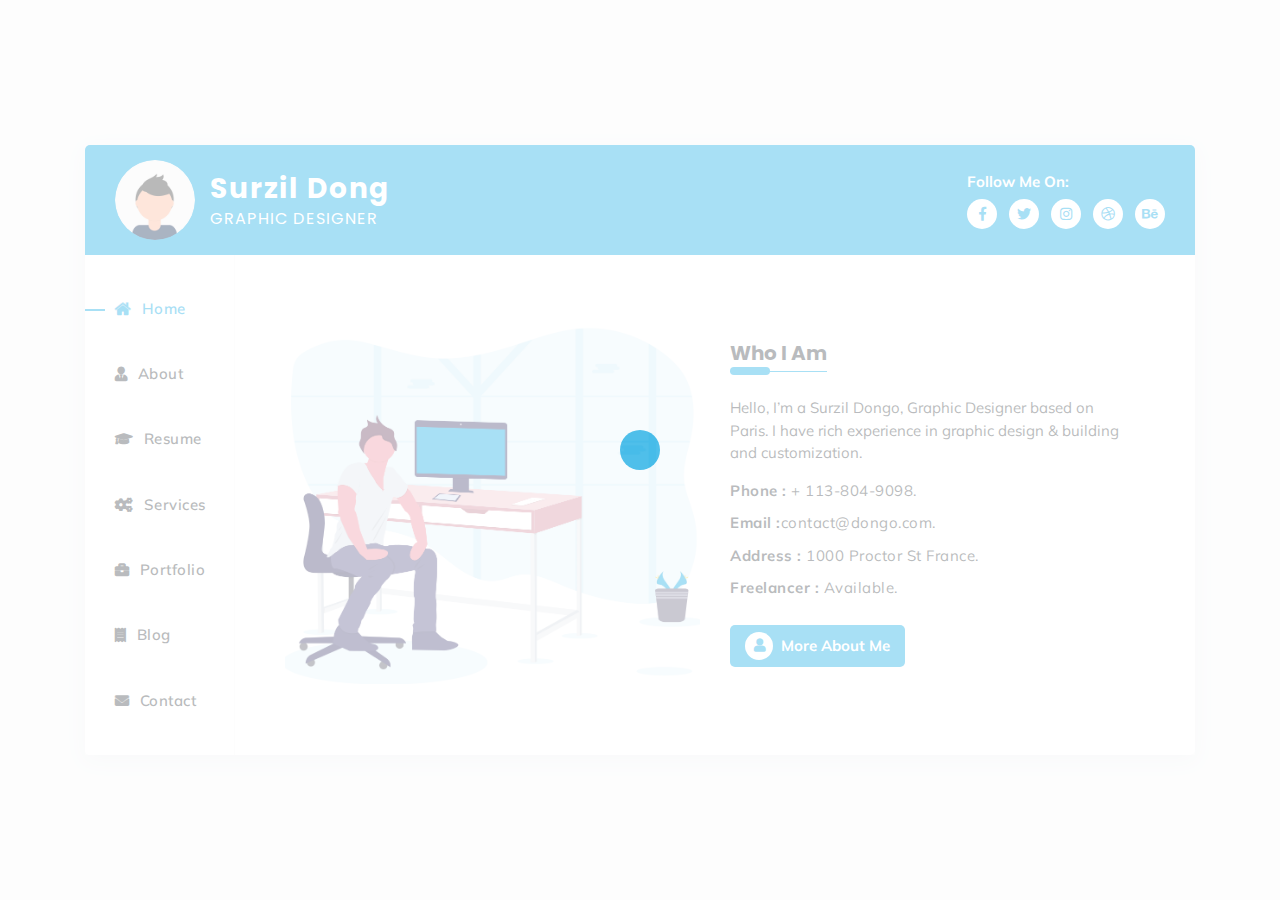
==== commit 6c996768: "portfolio updated" ====
--- a/templates/JustTemplate/index-1.html
+++ b/templates/JustTemplate/index-1.html
@@ -748,7 +748,7 @@
                                     <!--items -->
                                     <div class="inner-items">
                                         <div class="row">
-                                            <div class="col-lg-4 col-md-6">
+                                            <div class="col-lg-12 col-md-12">
                                                 <!--item 1 -->
                                                 <div class="item">
                                                     <div class="image">
@@ -769,178 +769,6 @@
                                                     </div>
                                                 </div>
                                             </div>
-
-                                            <div class="col-lg-4 col-md-6">
-                                                <!--item 2-->
-                                                <div class="item">
-                                                    <div class="image">
-                                                        <img src="assets/img/portfolio/2.jpg" alt="">
-                                                        <div class="overly">
-                                                            <div class="info d-flex align-items-center">
-                                                                <p class="text-white mb-0">Logo</p>
-                                                                <div class="details d-flex align-items-center ml-auto">
-                                                                    <a href="assets/img/portfolio/2.jpg" class="view-work">
-                                                                        <i class="fas fa-images"></i>
-                                                                    </a>
-                                                                    <a href="portfolio-single.html">
-                                                                        <i class="fas fa-link"></i>
-                                                                    </a>
-                                                                </div>
-                                                            </div>
-                                                        </div>
-                                                    </div>
-                                                </div>
-                                            </div>
-
-                                            <div class="col-lg-4 col-md-6">
-                                                <!--item 3-->
-                                                <div class="item">
-                                                    <div class="image">
-                                                        <img src="assets/img/portfolio/3.jpg" alt="">
-                                                        <div class="overly">
-                                                            <div class="info d-flex align-items-center">
-                                                            <p class="text-white mb-0">Product Design</p>
-                                                            <div class="details d-flex align-items-center ml-auto">
-                                                                <a href="assets/img/portfolio/3.jpg" class="view-work">
-                                                                    <i class="fas fa-images"></i>
-                                                                </a>
-                                                                <a href="portfolio-single.html">
-                                                                    <i class="fas fa-link"></i>
-                                                                </a>
-                                                            </div>
-                                                            </div>
-                                                        </div>
-                                                    </div>
-                                                </div>
-                                            </div>
-
-                                            <div class="col-lg-4 col-md-6">
-                                                <!--item 4-->
-                                                <div class="item">
-                                                    <div class="image">
-                                                        <img src="assets/img/portfolio/4.jpg" alt="">
-                                                        <div class="overly">
-                                                            <div class="info d-flex align-items-center">
-                                                                <p class="text-white mb-0">Festival banner</p>
-                                                                <div class="details d-flex align-items-center ml-auto">
-                                                                    <a href="assets/img/portfolio/4.jpg" class="view-work">
-                                                                        <i class="fas fa-images"></i>
-                                                                    </a>
-                                                                    <a href="portfolio-single.html">
-                                                                        <i class="fas fa-link"></i>
-                                                                    </a>
-                                                                </div>
-                                                            </div>
-                                                        </div>
-                                                    </div>
-                                                </div>
-                                            </div>
-                                            <div class="col-lg-4 col-md-6">
-                                                <!--item 5-->
-                                                <div class="item">
-                                                    <div class="image">
-                                                        <img src="assets/img/portfolio/5.jpg" alt="">
-                                                        <div class="overly">
-                                                            <div class="info d-flex align-items-center">
-                                                                <p class="text-white mb-0">Logo</p>
-                                                                <div class="details d-flex align-items-center ml-auto">
-                                                                    <a href="assets/img/portfolio/5.jpg" class="view-work">
-                                                                            <i class="fas fa-images"></i>
-                                                                    </a>
-                                                                    <a href="portfolio-single.html">
-                                                                        <i class="fas fa-link"></i>
-                                                                    </a>
-                                                                </div>
-                                                            </div>
-                                                        </div>
-                                                    </div>
-                                                </div>
-                                            </div>
-                                            
-                                            <div class="col-lg-4 col-md-6">
-                                                <!--item 6-->
-                                                <div class="item">
-                                                    <div class="image">
-                                                        <img src="assets/img/portfolio/6.jpg" alt="">
-                                                        <div class="overly">
-                                                            <div class="info d-flex align-items-center">
-                                                                <p class="text-white mb-0">Product Design</p>
-                                                                <div class="details d-flex align-items-center ml-auto">
-                                                                    <a href="assets/img/portfolio/6.jpg" class="view-work">
-                                                                        <i class="fas fa-images"></i>
-                                                                    </a>
-                                                                    <a href="portfolio-single.html">
-                                                                        <i class="fas fa-link"></i>
-                                                                    </a>
-                                                                </div>
-                                                            </div>
-                                                        </div>
-                                                    </div>
-                                                </div>
-                                            </div>
-                                            <div class="col-lg-4 col-md-6">
-                                                <!--item 7-->
-                                                <div class="item">
-                                                    <div class="image">
-                                                        <img src="assets/img/portfolio/7.jpg" alt="">
-                                                            <div class="overly">
-                                                                <div class="info d-flex align-items-center">
-                                                                    <p class="text-white mb-0">Festival Banner</p>
-                                                                    <div class="details d-flex align-items-center ml-auto">
-                                                                    <a href="assets/img/portfolio/7.jpg" class="view-work">
-                                                                        <i class="fas fa-images"></i>
-                                                                    </a>
-                                                                    <a href="portfolio-single.html">
-                                                                        <i class="fas fa-external-link-alt"></i>
-                                                                    </a>
-                                                                </div>
-                                                            </div>
-                                                        </div>
-                                                    </div>
-                                                </div>
-                                            </div>
-                                            <div class="col-lg-4 col-md-6">
-                                                <!--item 8-->
-                                                <div class="item">
-                                                    <div class="image">
-                                                        <img src="assets/img/portfolio/8.jpg" alt="">
-                                                        <div class="overly">
-                                                            <div class="info d-flex align-items-center">
-                                                                <p class="text-white mb-0">Logo</p>
-                                                                <div class="details d-flex align-items-center ml-auto">
-                                                                    <a href="assets/img/portfolio/8.jpg" class="view-work">
-                                                                        <i class="fas fa-images"></i>
-                                                                    </a>
-                                                                    <a href="portfolio-single.html">
-                                                                        <i class="fas fa-external-link-alt"></i>
-                                                                    </a>
-                                                                </div>
-                                                            </div>
-                                                        </div>
-                                                    </div>
-                                                </div>
-                                            </div>
-                                            <div class="col-lg-4 col-md-6">
-                                                <!--item 9-->
-                                                <div class="item">
-                                                    <div class="image">
-                                                        <img src="assets/img/portfolio/9.jpg" alt="">
-                                                        <div class="overly"> 
-                                                            <div class="info d-flex align-items-center">                                                                            
-                                                                <p class="text-white mb-0">Product Design</p>
-                                                                <div class="details d-flex align-items-center ml-auto">
-                                                                    <a href="assets/img/portfolio/9.jpg" class="view-work">
-                                                                        <i class="fas fa-images"></i>
-                                                                    </a>
-                                                                    <a href="portfolio-single.html">
-                                                                        <i class="fas fa-external-link-alt"></i>
-                                                                    </a>
-                                                                </div>
-                                                            </div> 
-                                                        </div>
-                                                    </div>
-                                                </div>
-                                            </div>
                                         </div>
                                     </div>
                                 </div>
